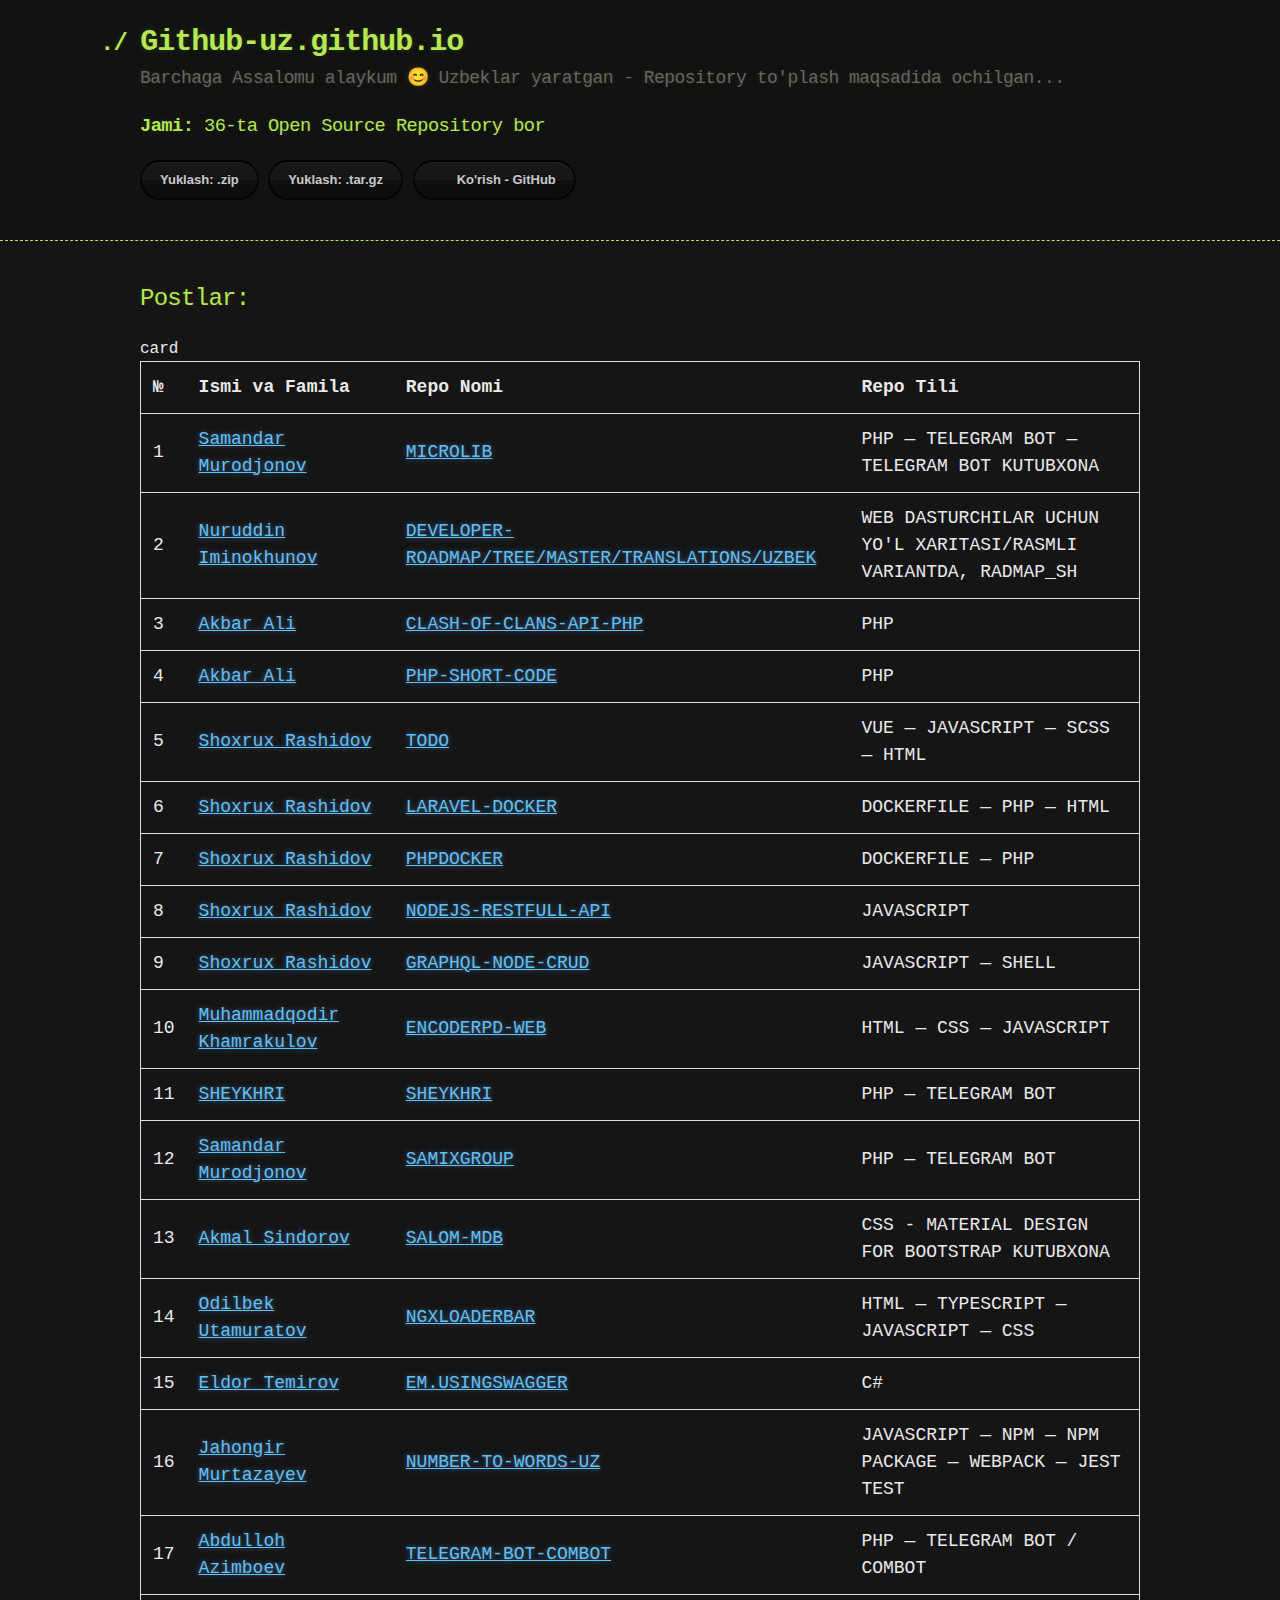
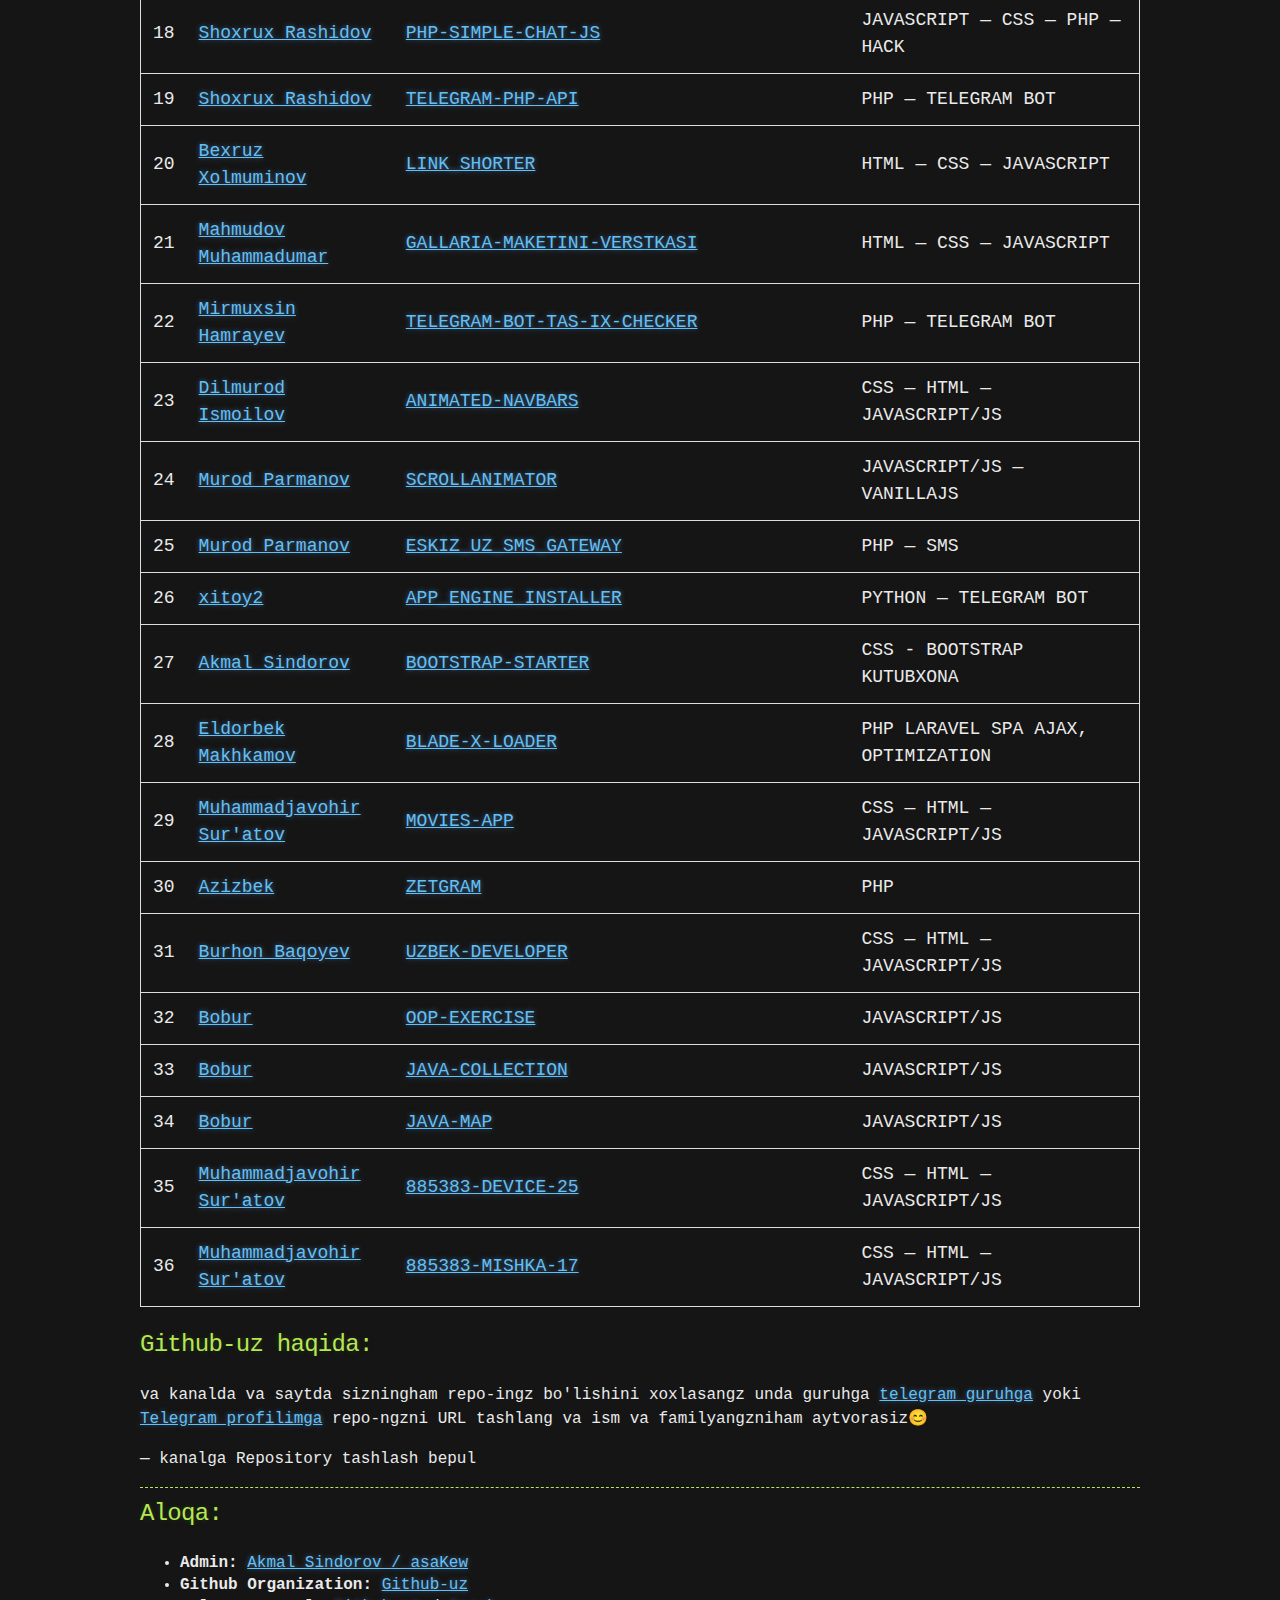
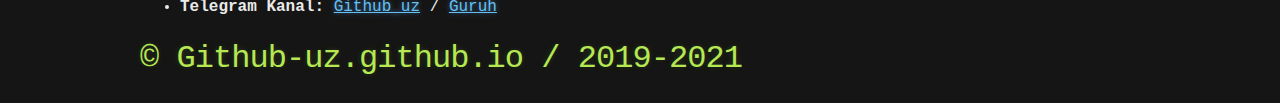
==== index.html @ 5266b473 "fix's, sort's" ====
<!DOCTYPE html>
<html lang="uz-UZ" ng-app="myApp" ng-controller="customersCtrl">
	<head>
		<meta charset="UTF-8">
		<title>GitHub uz</title>
		<meta http-equiv="X-UA-Compatible" content="IE=edge">
		<meta name="viewport" content="width=device-width, initial-scale=1">
		<meta name="robots" content="max-snippet:-1, max-image-preview:large, max-video-preview:-1">
		<link rel="canonical" href="https://github-uz.github.io/">
		<!-- Primary Meta Tags -->
		<title>uzRepository to'plash maqsadida ochilgan</title>
		<meta name="title" content="uzRepository to'plash maqsadida ochilgan">
		<meta name="description" content="">
		
		<!-- Open Graph / Facebook -->
		<meta property="og:locale" content="uz-UZ">
		<meta property="og:type" content="website">
		<meta property="og:url" content="https://github-uz.github.io/">
		<meta property="og:title" content="uzRepository to'plash maqsadida ochilgan">
		<meta property="og:description" content="">
		<meta property="og:image" content="https://raw.githubusercontent.com/github-uz/github-uz.github.io/master/img/github.jpg">
		
		<!-- Twitter -->
		<meta property="twitter:card" content="summary_large_image">
		<meta property="twitter:url" content="https://github-uz.github.io/">
		<meta property="twitter:title" content="uzRepository to'plash maqsadida ochilgan">
		<meta property="twitter:description" content="">
		<meta property="twitter:image" content="https://raw.githubusercontent.com/github-uz/github-uz.github.io/master/img/github.jpg">
		<script type="application/ld+json">
			{
				"@type":"WebSite",
				"url":"https://github-uz.github.io/",
				"name":"Github-uz",
				"headline":"Github-uz",
				"description":"uzRepository to'plash maqsadida ochilgan",
				"@context":"https://schema.org"}
				"datePublished":"2019-05-08",
				"image":"https://raw.githubusercontent.com/github-uz/github-uz.github.io/master/img/github.jpg",
				"author":"Akmal Sindarov"
			}
		</script>
		<link rel="stylesheet" href="/assets/css/jekyll-theme-hacker.css">
		<script src="/assets/js/angular.min.js"></script>
	</head>
	<body>
		<div ng-include="'header.html'"></div>
		<div class="container">
			<div ng-include="'/template-parts/content/blog.html'"></div>
			<div ng-include="'/template-parts/table/table.html'"></div>
			<div ng-include="'footer.html'"></div>
		</div>
		<script>
		var app = angular.module('myApp', []);
		app.controller('customersCtrl', function($scope, $http) {
		$http.get("/assets/json/table-contents.json")
		.then(function (response) {$scope.names = response.data.records;});
		});
		</script>
		<!-- <script src="main.js"></script> -->
	</body>
</html>
---- assets/css/jekyll-theme-hacker.css ----
.highlight{color:#d0d0d0}.highlight table td{padding:5px}.highlight table pre{margin:0}.highlight .w{color:#d0d0d0}.highlight .err{color:#151515;background-color:#ac4142}.highlight .c,.highlight .c1,.highlight .cd,.highlight .cm,.highlight .cs{color:#888}.highlight .cp{color:#f4bf75}.highlight .o,.highlight .ow{color:#f4bf75}.highlight .p,.highlight .pi{color:#d0d0d0}.highlight .gi{color:#90a959}.highlight .gd{color:#ac4142}.highlight .gh{color:#6a9fb5;font-weight:bold}.highlight .k,.highlight .kn,.highlight .kp,.highlight .kr,.highlight .kv{color:#aa759f}.highlight .kc,.highlight .kd,.highlight .kt{color:#d28445}.highlight .s,.highlight .s1,.highlight .s2,.highlight .sb,.highlight .sc,.highlight .sd,.highlight .sh,.highlight .sx{color:#90a959}.highlight .sr{color:#75b5aa}.highlight .se,.highlight .si{color:#8f5536}.highlight .nc,.highlight .nn,.highlight .no,.highlight .nt{color:#f4bf75}.highlight .na{color:#6a9fb5}.highlight .il,.highlight .m,.highlight .mb,.highlight .mf,.highlight .mh,.highlight .mi,.highlight .mo,.highlight .mx{color:#90a959}.highlight .ss{color:#90a959}body{margin:0;padding:0;background:#151515 url("../images/bkg.png") 0 0;color:#eaeaea;font-size:16px;line-height:1.5;font-family:Monaco, "Bitstream Vera Sans Mono", "Lucida Console", Terminal, monospace}.container{width:90%;max-width:1000px;margin:0 auto}section{display:block;margin:0 0 20px 0}h1,h2,h3,h4,h5,h6{margin:0 0 20px}li{line-height:1.4}header{background:rgba(0, 0, 0, 0.1);width:100%;border-bottom:1px dashed #b5e853;padding:20px 0;margin:0 0 40px 0}header h1{font-size:30px;line-height:1.5;margin:0 0 0 -40px;font-weight:bold;font-family:Monaco, "Bitstream Vera Sans Mono", "Lucida Console", Terminal, monospace;color:#b5e853;text-shadow:0 1px 1px rgba(0, 0, 0, 0.1), 0 0 5px rgba(181, 232, 83, 0.1), 0 0 10px rgba(181, 232, 83, 0.1);letter-spacing:-1px;-webkit-font-smoothing:antialiased}@media (max-width:1000px){header h1{margin-left:0}}header h1:before{content:"./ ";font-size:24px}header h2{font-size:18px;font-weight:300;color:#666}#downloads .btn{display:inline-block;text-align:center;margin:0}#main_content{width:100%;-webkit-font-smoothing:antialiased}section img{max-width:100%}h1,h2,h3,h4,h5,h6{font-weight:normal;font-family:Monaco, "Bitstream Vera Sans Mono", "Lucida Console", Terminal, monospace;color:#b5e853;letter-spacing:-0.03em;text-shadow:0 1px 1px rgba(0, 0, 0, 0.1), 0 0 5px rgba(181, 232, 83, 0.1), 0 0 10px rgba(181, 232, 83, 0.1)}#main_content h1{font-size:30px}#main_content h2{font-size:24px}#main_content h3{font-size:18px}#main_content h4{font-size:14px}#main_content h5{font-size:12px;text-transform:uppercase;margin:0 0 5px 0}#main_content h6{font-size:12px;text-transform:uppercase;color:#999;margin:0 0 5px 0}table{width:100%;margin:0 0 20px 0}.table{border-collapse:collapse;width:100%;border:1px solid #ddd;font-size:18px}.table td,.table th{text-align:left;padding:12px}.table tr{border-bottom:1px solid #ddd}.table tr.header,.table tr:hover{cursor:pointer}dt{font-style:italic;font-weight:bold}ul li{list-style-image:url("../images/bullet.png")}blockquote{color:#aaa;padding-left:10px;border-left:1px dotted #666}pre{background:rgba(0, 0, 0, 0.9);border:1px solid rgba(255, 255, 255, 0.15);padding:10px;font-size:16px;color:#b5e853;border-radius:2px;word-wrap:normal;overflow:auto;overflow-y:hidden}code.highlighter-rouge{background:rgba(0, 0, 0, 0.9);border:1px solid rgba(255, 255, 255, 0.15);padding:0px 3px;margin:0px -3px;color:#aa759f;border-radius:2px}th{text-align:left;border-bottom:1px dashed #b5e853;padding:5px 10px}td{padding:5px 10px}hr{height:0;border:0;border-bottom:1px dashed #b5e853;color:#b5e853}.btn{display:inline-block;background:-webkit-linear-gradient(top, rgba(40, 40, 40, 0.3), rgba(35, 35, 35, 0.3) 50%, rgba(10, 10, 10, 0.3) 50%, rgba(0, 0, 0, 0.3));padding:8px 18px;border-radius:50px;border:2px solid rgba(0, 0, 0, 0.7);border-bottom:2px solid rgba(0, 0, 0, 0.7);border-top:2px solid black;color:rgba(255, 255, 255, 0.8);font-family:Helvetica, Arial, sans-serif;font-weight:bold;font-size:13px;text-decoration:none;text-shadow:0 -1px 0 rgba(0, 0, 0, 0.75);-webkit-box-shadow:inset 0 1px 0 rgba(255, 255, 255, 0.05);box-shadow:inset 0 1px 0 rgba(255, 255, 255, 0.05)}.btn:hover{background:-webkit-linear-gradient(top, rgba(40, 40, 40, 0.6), rgba(35, 35, 35, 0.6) 50%, rgba(10, 10, 10, 0.8) 50%, rgba(0, 0, 0, 0.8))}.btn .icon{display:inline-block;width:16px;height:16px;margin:1px 8px 0 0;float:left}.btn-github .icon{opacity:0.6;background:url("../images/blacktocat.png") 0 0 no-repeat}a{color:#63c0f5;text-shadow:0 0 5px rgba(104, 182, 255, 0.5)}.cf:after,.cf:before{content:"";display:table}.cf:after{clear:both}.cf{zoom:1}#a-title{text-decoration:none}
/*# sourceMappingURL=jekyll-theme-hacker.css.map */
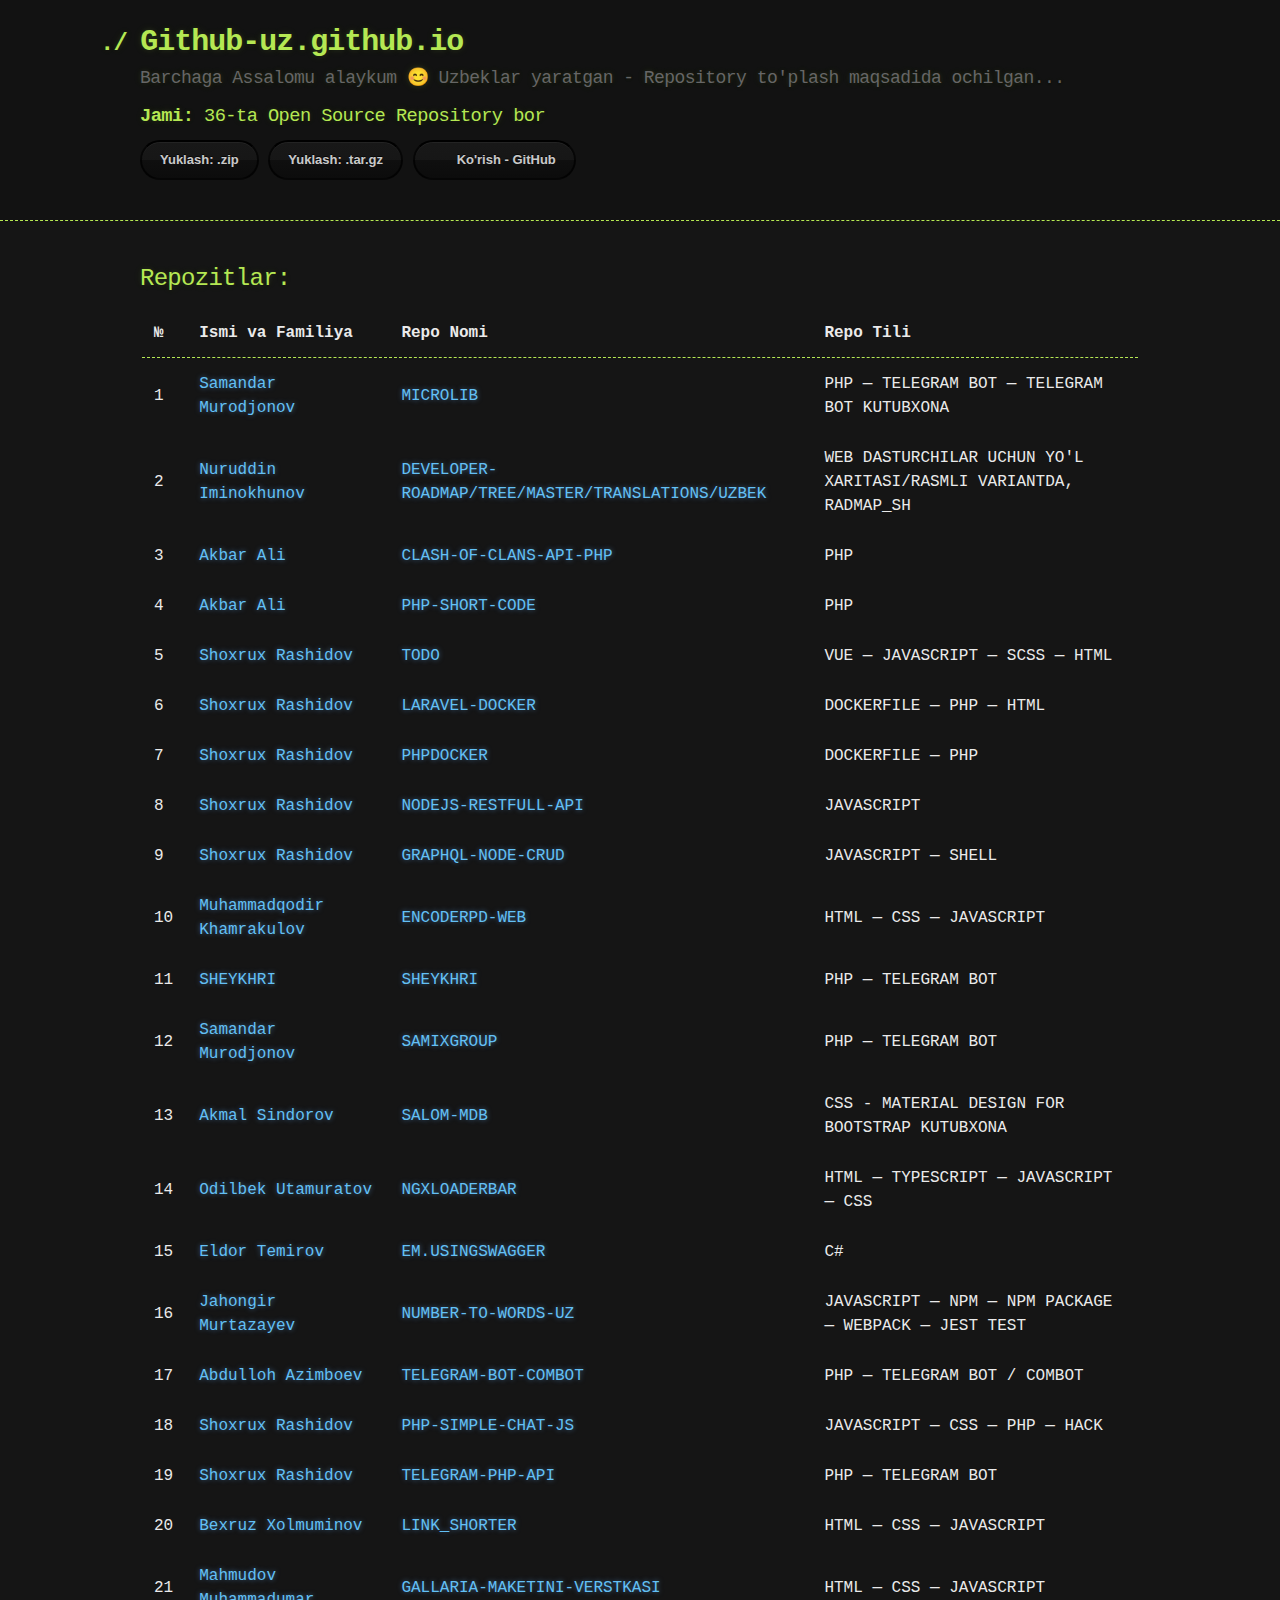
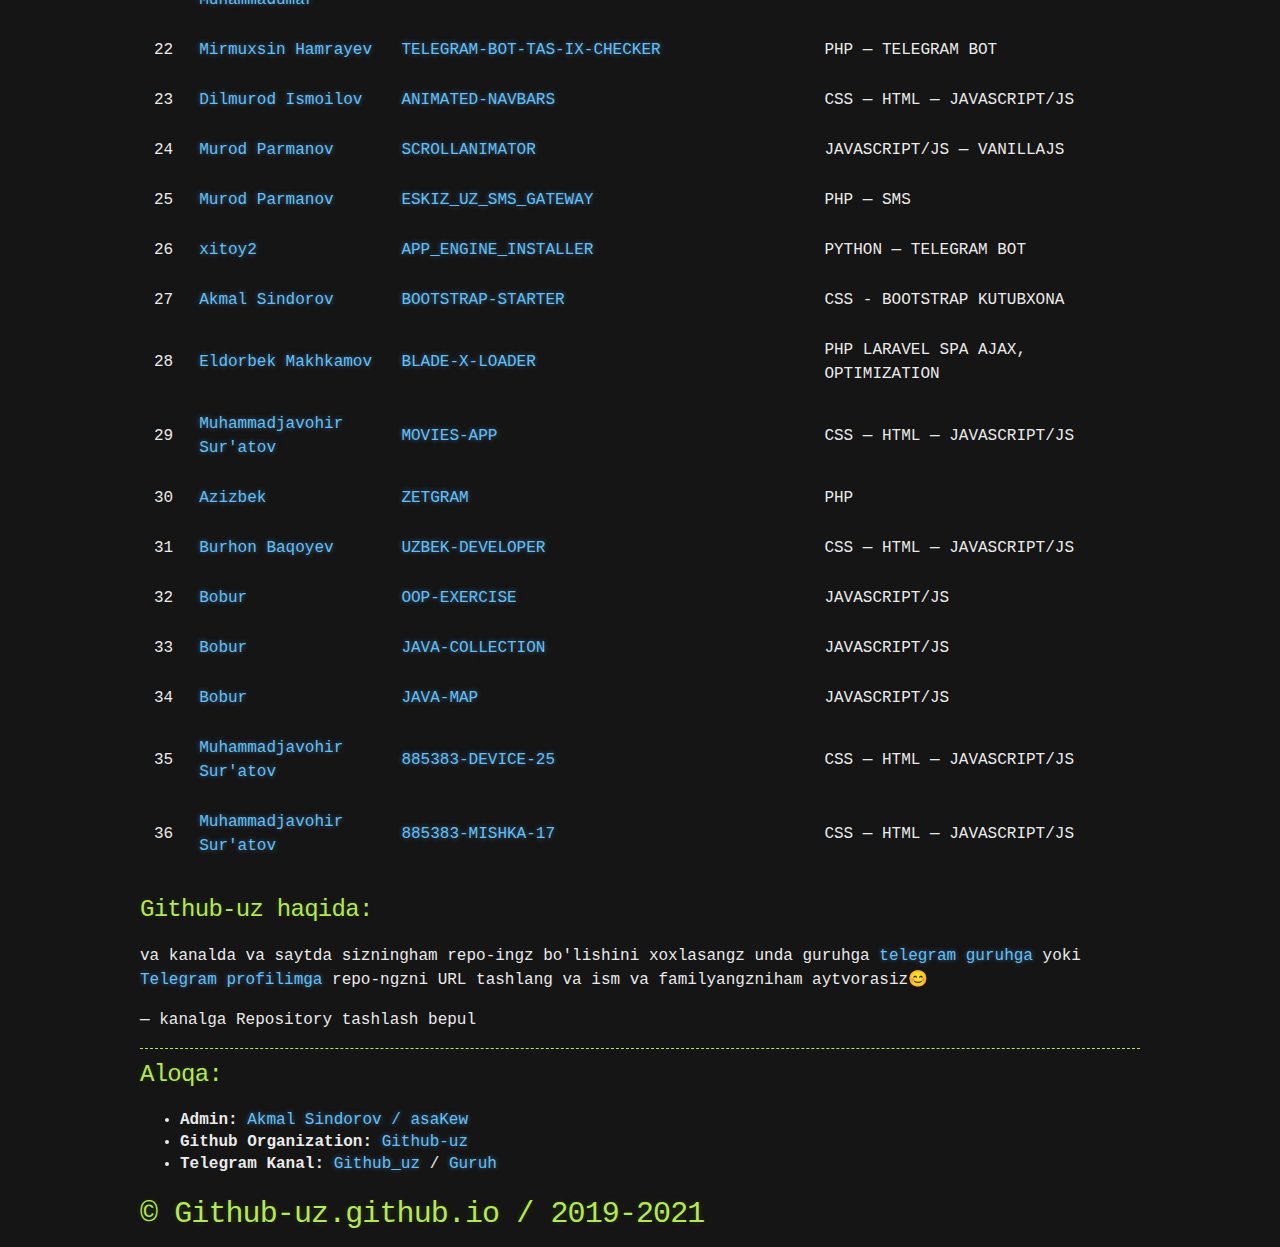
==== commit 6fb3f242: "fix, update table" ====
--- a/index.html
+++ b/index.html
@@ -44,11 +44,13 @@
 	</head>
 	<body>
 		<div ng-include="'header.html'"></div>
-		<div class="container">
-			<div ng-include="'/template-parts/content/blog.html'"></div>
-			<div ng-include="'/template-parts/table/table.html'"></div>
-			<div ng-include="'footer.html'"></div>
-		</div>
+		<main class="main_content">
+			<div class="container">
+				<div ng-include="'/template-parts/index-blog.html'" class="mb-4"></div>
+				<div ng-include="'/template-parts/table/table.html'"></div>
+				<div ng-include="'footer.html'"></div>
+			</div>
+		</main>
 		<script>
 		var app = angular.module('myApp', []);
 		app.controller('customersCtrl', function($scope, $http) {
--- a/assets/css/jekyll-theme-hacker.css
+++ b/assets/css/jekyll-theme-hacker.css
@@ -1,2 +1,2 @@
-.highlight{color:#d0d0d0}.highlight table td{padding:5px}.highlight table pre{margin:0}.highlight .w{color:#d0d0d0}.highlight .err{color:#151515;background-color:#ac4142}.highlight .c,.highlight .c1,.highlight .cd,.highlight .cm,.highlight .cs{color:#888}.highlight .cp{color:#f4bf75}.highlight .o,.highlight .ow{color:#f4bf75}.highlight .p,.highlight .pi{color:#d0d0d0}.highlight .gi{color:#90a959}.highlight .gd{color:#ac4142}.highlight .gh{color:#6a9fb5;font-weight:bold}.highlight .k,.highlight .kn,.highlight .kp,.highlight .kr,.highlight .kv{color:#aa759f}.highlight .kc,.highlight .kd,.highlight .kt{color:#d28445}.highlight .s,.highlight .s1,.highlight .s2,.highlight .sb,.highlight .sc,.highlight .sd,.highlight .sh,.highlight .sx{color:#90a959}.highlight .sr{color:#75b5aa}.highlight .se,.highlight .si{color:#8f5536}.highlight .nc,.highlight .nn,.highlight .no,.highlight .nt{color:#f4bf75}.highlight .na{color:#6a9fb5}.highlight .il,.highlight .m,.highlight .mb,.highlight .mf,.highlight .mh,.highlight .mi,.highlight .mo,.highlight .mx{color:#90a959}.highlight .ss{color:#90a959}body{margin:0;padding:0;background:#151515 url("../images/bkg.png") 0 0;color:#eaeaea;font-size:16px;line-height:1.5;font-family:Monaco, "Bitstream Vera Sans Mono", "Lucida Console", Terminal, monospace}.container{width:90%;max-width:1000px;margin:0 auto}section{display:block;margin:0 0 20px 0}h1,h2,h3,h4,h5,h6{margin:0 0 20px}li{line-height:1.4}header{background:rgba(0, 0, 0, 0.1);width:100%;border-bottom:1px dashed #b5e853;padding:20px 0;margin:0 0 40px 0}header h1{font-size:30px;line-height:1.5;margin:0 0 0 -40px;font-weight:bold;font-family:Monaco, "Bitstream Vera Sans Mono", "Lucida Console", Terminal, monospace;color:#b5e853;text-shadow:0 1px 1px rgba(0, 0, 0, 0.1), 0 0 5px rgba(181, 232, 83, 0.1), 0 0 10px rgba(181, 232, 83, 0.1);letter-spacing:-1px;-webkit-font-smoothing:antialiased}@media (max-width:1000px){header h1{margin-left:0}}header h1:before{content:"./ ";font-size:24px}header h2{font-size:18px;font-weight:300;color:#666}#downloads .btn{display:inline-block;text-align:center;margin:0}#main_content{width:100%;-webkit-font-smoothing:antialiased}section img{max-width:100%}h1,h2,h3,h4,h5,h6{font-weight:normal;font-family:Monaco, "Bitstream Vera Sans Mono", "Lucida Console", Terminal, monospace;color:#b5e853;letter-spacing:-0.03em;text-shadow:0 1px 1px rgba(0, 0, 0, 0.1), 0 0 5px rgba(181, 232, 83, 0.1), 0 0 10px rgba(181, 232, 83, 0.1)}#main_content h1{font-size:30px}#main_content h2{font-size:24px}#main_content h3{font-size:18px}#main_content h4{font-size:14px}#main_content h5{font-size:12px;text-transform:uppercase;margin:0 0 5px 0}#main_content h6{font-size:12px;text-transform:uppercase;color:#999;margin:0 0 5px 0}table{width:100%;margin:0 0 20px 0}.table{border-collapse:collapse;width:100%;border:1px solid #ddd;font-size:18px}.table td,.table th{text-align:left;padding:12px}.table tr{border-bottom:1px solid #ddd}.table tr.header,.table tr:hover{cursor:pointer}dt{font-style:italic;font-weight:bold}ul li{list-style-image:url("../images/bullet.png")}blockquote{color:#aaa;padding-left:10px;border-left:1px dotted #666}pre{background:rgba(0, 0, 0, 0.9);border:1px solid rgba(255, 255, 255, 0.15);padding:10px;font-size:16px;color:#b5e853;border-radius:2px;word-wrap:normal;overflow:auto;overflow-y:hidden}code.highlighter-rouge{background:rgba(0, 0, 0, 0.9);border:1px solid rgba(255, 255, 255, 0.15);padding:0px 3px;margin:0px -3px;color:#aa759f;border-radius:2px}th{text-align:left;border-bottom:1px dashed #b5e853;padding:5px 10px}td{padding:5px 10px}hr{height:0;border:0;border-bottom:1px dashed #b5e853;color:#b5e853}.btn{display:inline-block;background:-webkit-linear-gradient(top, rgba(40, 40, 40, 0.3), rgba(35, 35, 35, 0.3) 50%, rgba(10, 10, 10, 0.3) 50%, rgba(0, 0, 0, 0.3));padding:8px 18px;border-radius:50px;border:2px solid rgba(0, 0, 0, 0.7);border-bottom:2px solid rgba(0, 0, 0, 0.7);border-top:2px solid black;color:rgba(255, 255, 255, 0.8);font-family:Helvetica, Arial, sans-serif;font-weight:bold;font-size:13px;text-decoration:none;text-shadow:0 -1px 0 rgba(0, 0, 0, 0.75);-webkit-box-shadow:inset 0 1px 0 rgba(255, 255, 255, 0.05);box-shadow:inset 0 1px 0 rgba(255, 255, 255, 0.05)}.btn:hover{background:-webkit-linear-gradient(top, rgba(40, 40, 40, 0.6), rgba(35, 35, 35, 0.6) 50%, rgba(10, 10, 10, 0.8) 50%, rgba(0, 0, 0, 0.8))}.btn .icon{display:inline-block;width:16px;height:16px;margin:1px 8px 0 0;float:left}.btn-github .icon{opacity:0.6;background:url("../images/blacktocat.png") 0 0 no-repeat}a{color:#63c0f5;text-shadow:0 0 5px rgba(104, 182, 255, 0.5)}.cf:after,.cf:before{content:"";display:table}.cf:after{clear:both}.cf{zoom:1}#a-title{text-decoration:none}
+.highlight{color:#d0d0d0}.highlight table td{padding:5px}.highlight table pre{margin:0}.highlight .w{color:#d0d0d0}.highlight .err{color:#151515;background-color:#ac4142}.highlight .c,.highlight .c1,.highlight .cd,.highlight .cm,.highlight .cs{color:#888}.highlight .cp{color:#f4bf75}.highlight .o,.highlight .ow{color:#f4bf75}.highlight .p,.highlight .pi{color:#d0d0d0}.highlight .gi{color:#90a959}.highlight .gd{color:#ac4142}.highlight .gh{color:#6a9fb5;font-weight:bold}.highlight .k,.highlight .kn,.highlight .kp,.highlight .kr,.highlight .kv{color:#aa759f}.highlight .kc,.highlight .kd,.highlight .kt{color:#d28445}.highlight .s,.highlight .s1,.highlight .s2,.highlight .sb,.highlight .sc,.highlight .sd,.highlight .sh,.highlight .sx{color:#90a959}.highlight .sr{color:#75b5aa}.highlight .se,.highlight .si{color:#8f5536}.highlight .nc,.highlight .nn,.highlight .no,.highlight .nt{color:#f4bf75}.highlight .na{color:#6a9fb5}.highlight .il,.highlight .m,.highlight .mb,.highlight .mf,.highlight .mh,.highlight .mi,.highlight .mo,.highlight .mx{color:#90a959}.highlight .ss{color:#90a959}body{margin:0;padding:0;background:#151515 url("../images/bkg.png") 0 0;color:#eaeaea;font-size:16px;line-height:1.5;font-family:Monaco, "Bitstream Vera Sans Mono", "Lucida Console", Terminal, monospace}.container{width:90%;max-width:1000px;margin:0 auto}section{display:block;margin:0 0 20px 0}h1,h2,h3,h4,h5,h6{margin:0 0 10px}li{line-height:1.4}header{background:rgba(0, 0, 0, 0.1);width:100%;border-bottom:1px dashed #b5e853;padding:20px 0;margin:0 0 40px 0}header h1{font-size:30px;line-height:1.5;margin:0 0 0 -40px;font-weight:bold;font-family:Monaco, "Bitstream Vera Sans Mono", "Lucida Console", Terminal, monospace;color:#b5e853;text-shadow:0 1px 1px rgba(0, 0, 0, 0.1), 0 0 5px rgba(181, 232, 83, 0.1), 0 0 10px rgba(181, 232, 83, 0.1);letter-spacing:-1px;-webkit-font-smoothing:antialiased}@media (max-width:1000px){header h1{margin-left:0}}header h1:before{content:"./ ";font-size:24px}header h2{font-size:18px;font-weight:300;color:#666}#downloads .btn{display:inline-block;text-align:center;margin:0}.main_content{width:100%;-webkit-font-smoothing:antialiased}section img{max-width:100%}h1,h2,h3,h4,h5,h6{font-weight:normal;font-family:Monaco, "Bitstream Vera Sans Mono", "Lucida Console", Terminal, monospace;color:#b5e853;letter-spacing:-0.03em;text-shadow:0 1px 1px rgba(0, 0, 0, 0.1), 0 0 5px rgba(181, 232, 83, 0.1), 0 0 10px rgba(181, 232, 83, 0.1)}.main_content h1{font-size:30px}.main_content h2{font-size:24px}.main_content h3{font-size:18px}.main_content h4{font-size:14px}.main_content h5{font-size:12px;text-transform:uppercase;margin:0 0 5px 0}.main_content h6{font-size:12px;text-transform:uppercase;color:#999;margin:0 0 5px 0}.mb-0{margin-bottom:0!important}.mb-1{margin-bottom:0.25rem!important}.mb-2{margin-bottom:0.5rem!important}.mb-3{margin-bottom:1rem!important}.mb-4{margin-bottom:1.5rem!important}.mb-5{margin-bottom:3rem!important}.mb-auto{margin-bottom:auto!important}dt{font-style:italic;font-weight:bold}ul li{list-style-image:url("../images/bullet.png")}blockquote{color:#aaa;padding-left:10px;border-left:1px dotted #666}pre{background:rgba(0, 0, 0, 0.9);border:1px solid rgba(255, 255, 255, 0.15);padding:10px;font-size:16px;color:#b5e853;border-radius:2px;word-wrap:normal;overflow:auto;overflow-y:hidden}code.highlighter-rouge{background:rgba(0, 0, 0, 0.9);border:1px solid rgba(255, 255, 255, 0.15);padding:0px 3px;margin:0px -3px;color:#aa759f;border-radius:2px}th{text-align:left;border-bottom:1px dashed #b5e853;padding:5px 10px}td{padding:5px 10px}hr{height:0;border:0;border-bottom:1px dashed #b5e853;color:#b5e853}.btn{display:inline-block;background:-webkit-linear-gradient(top, rgba(40, 40, 40, 0.3), rgba(35, 35, 35, 0.3) 50%, rgba(10, 10, 10, 0.3) 50%, rgba(0, 0, 0, 0.3));padding:8px 18px;border-radius:50px;border:2px solid rgba(0, 0, 0, 0.7);border-bottom:2px solid rgba(0, 0, 0, 0.7);border-top:2px solid black;color:rgba(255, 255, 255, 0.8);font-family:Helvetica, Arial, sans-serif;font-weight:bold;font-size:13px;text-decoration:none;text-shadow:0 -1px 0 rgba(0, 0, 0, 0.75);-webkit-box-shadow:inset 0 1px 0 rgba(255, 255, 255, 0.05);box-shadow:inset 0 1px 0 rgba(255, 255, 255, 0.05)}.btn:hover{background:-webkit-linear-gradient(top, rgba(40, 40, 40, 0.6), rgba(35, 35, 35, 0.6) 50%, rgba(10, 10, 10, 0.8) 50%, rgba(0, 0, 0, 0.8))}.btn .icon{display:inline-block;width:16px;height:16px;margin:1px 8px 0 0;float:left}.btn-github .icon{opacity:0.6;background:url("../images/blacktocat.png") 0 0 no-repeat}a{color:#63c0f5;text-shadow:0 0 5px rgba(104, 182, 255, 0.5);text-decoration:none}a:hover{text-decoration:underline}.cf:after,.cf:before{content:"";display:table}.cf:after{clear:both}.cf{zoom:1}#a-title{text-decoration:none}
 /*# sourceMappingURL=jekyll-theme-hacker.css.map */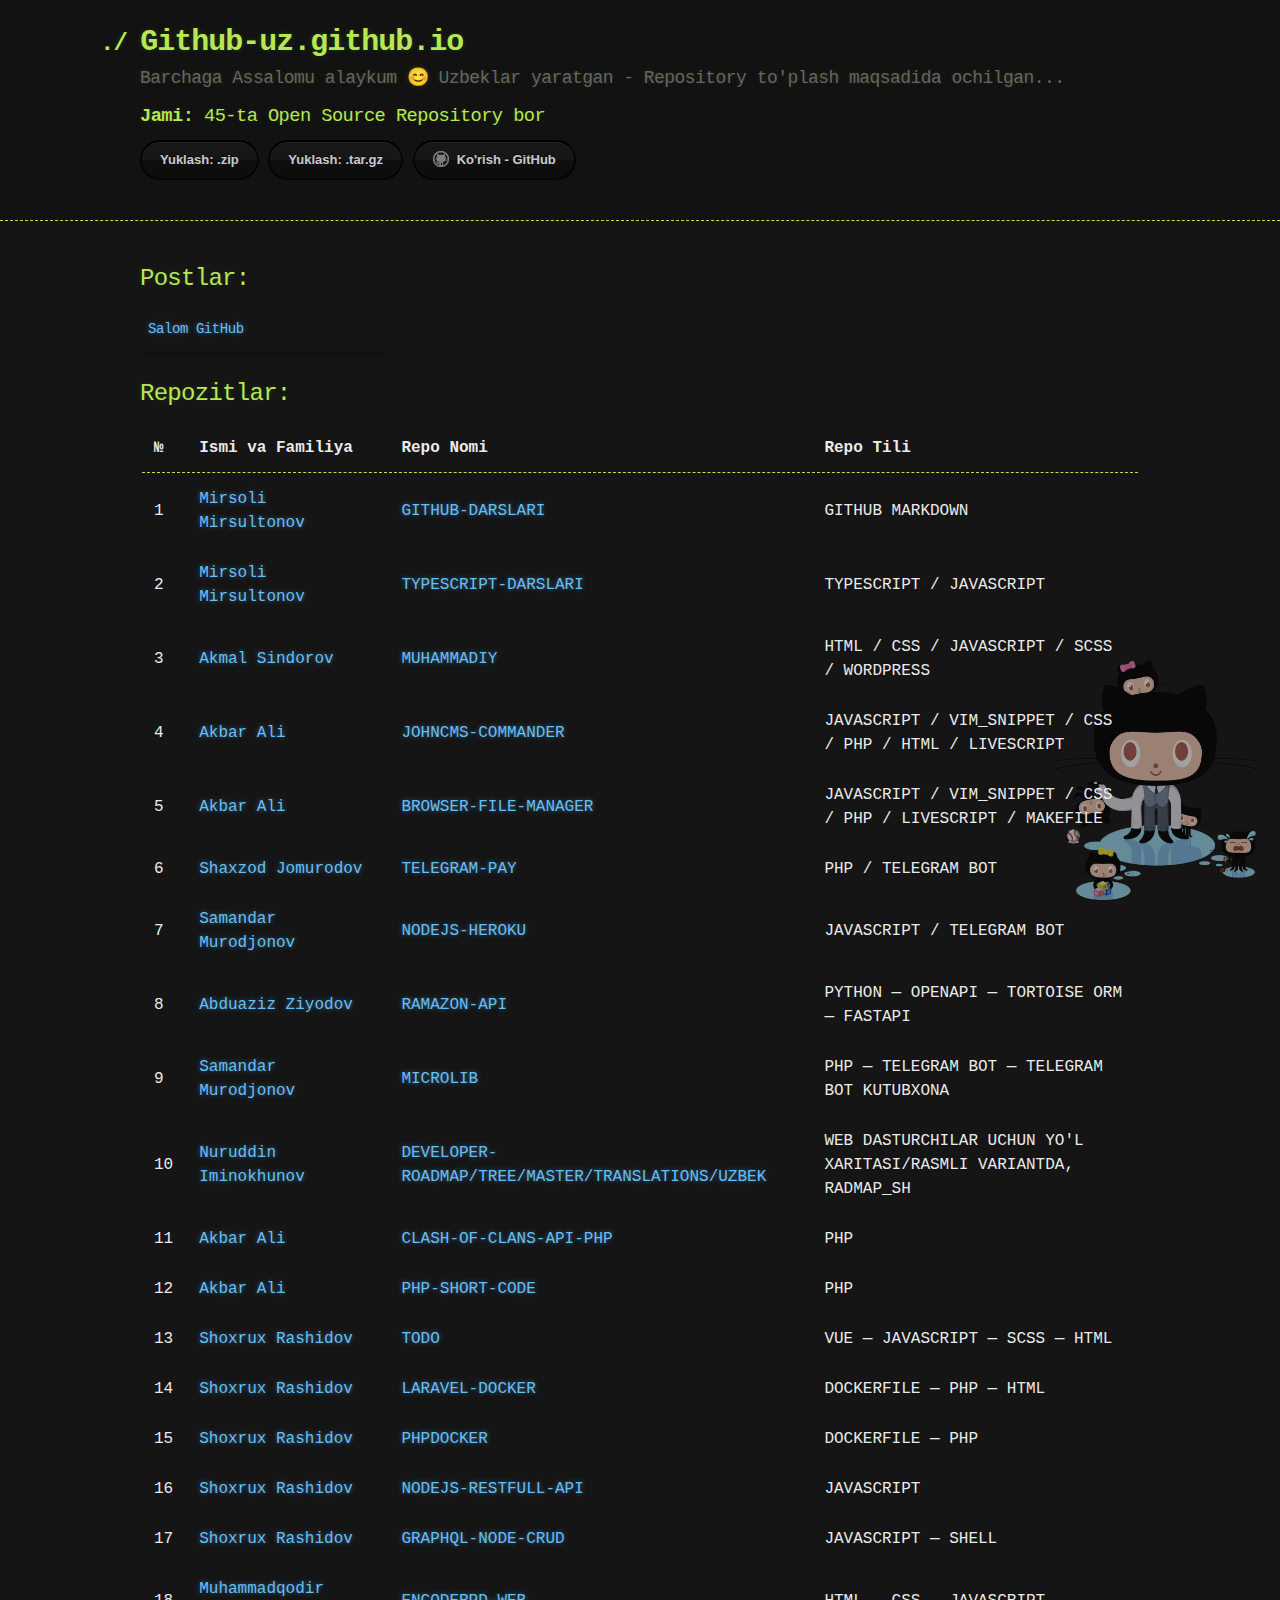
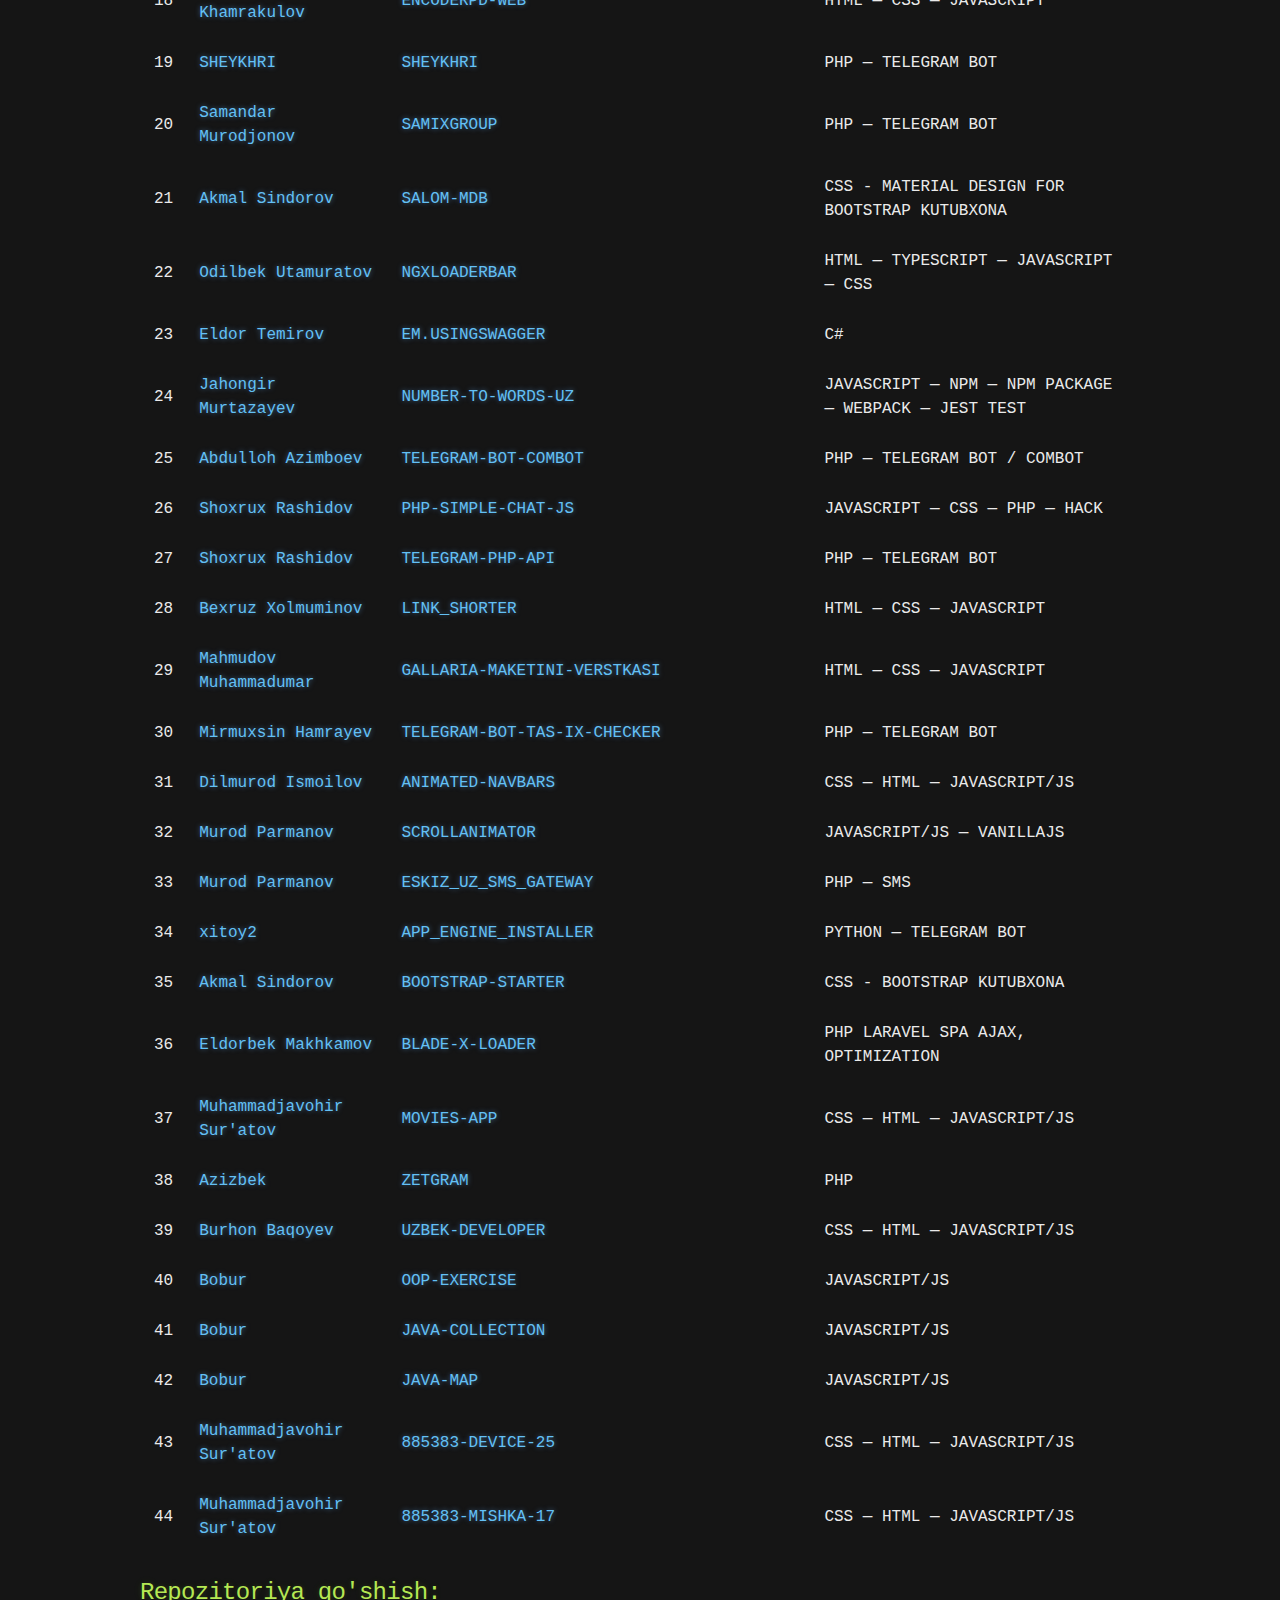
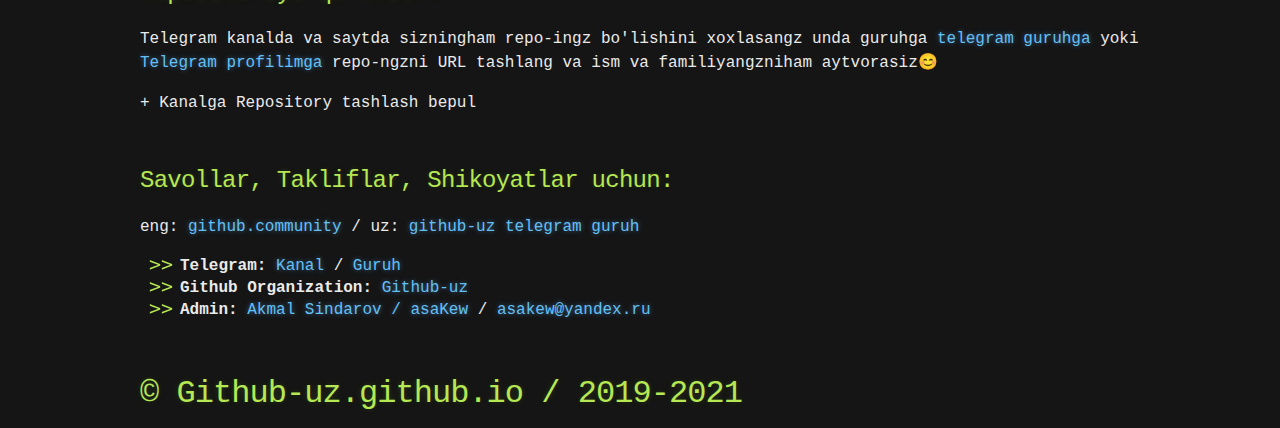
==== commit 24547a8d: "fix's" ====
--- a/index.html
+++ b/index.html
@@ -1,5 +1,5 @@
 <!DOCTYPE html>
-<html lang="uz-UZ" ng-app="myApp" ng-controller="customersCtrl">
+<html lang="uz-UZ" ng-app="myApp">
 	<head>
 		<meta charset="UTF-8">
 		<title>GitHub uz</title>
@@ -8,7 +8,6 @@
 		<meta name="robots" content="max-snippet:-1, max-image-preview:large, max-video-preview:-1">
 		<link rel="canonical" href="https://github-uz.github.io/">
 		<!-- Primary Meta Tags -->
-		<title>uzRepository to'plash maqsadida ochilgan</title>
 		<meta name="title" content="uzRepository to'plash maqsadida ochilgan">
 		<meta name="description" content="">
 		
@@ -46,17 +45,17 @@
 		<div ng-include="'header.html'"></div>
 		<main class="main_content">
 			<div class="container">
-				<div ng-include="'/template-parts/index-blog.html'" class="mb-4"></div>
-				<div ng-include="'/template-parts/table/table.html'"></div>
-				<div ng-include="'footer.html'"></div>
+				<div ng-include="'/template-parts/blog.html'" class="mb-4"></div>
+				<div ng-include="'/template-parts/table.html'" ng-controller="content-table"></div>
 			</div>
 		</main>
+		<div ng-include="'footer.html'"></div>
 		<script>
-		var app = angular.module('myApp', []);
-		app.controller('customersCtrl', function($scope, $http) {
-		$http.get("/assets/json/table-contents.json")
-		.then(function (response) {$scope.names = response.data.records;});
-		});
+			var app = angular.module('myApp', []);
+			app.controller('content-table', function($scope, $http) {
+				$http.get("/assets/json/content-table.json")
+				.then(function (response) {$scope.names = response.data.records;});
+			});
 		</script>
 		<!-- <script src="main.js"></script> -->
 	</body>
--- a/assets/css/jekyll-theme-hacker.css
+++ b/assets/css/jekyll-theme-hacker.css
@@ -1,2 +1,2 @@
-.highlight{color:#d0d0d0}.highlight table td{padding:5px}.highlight table pre{margin:0}.highlight .w{color:#d0d0d0}.highlight .err{color:#151515;background-color:#ac4142}.highlight .c,.highlight .c1,.highlight .cd,.highlight .cm,.highlight .cs{color:#888}.highlight .cp{color:#f4bf75}.highlight .o,.highlight .ow{color:#f4bf75}.highlight .p,.highlight .pi{color:#d0d0d0}.highlight .gi{color:#90a959}.highlight .gd{color:#ac4142}.highlight .gh{color:#6a9fb5;font-weight:bold}.highlight .k,.highlight .kn,.highlight .kp,.highlight .kr,.highlight .kv{color:#aa759f}.highlight .kc,.highlight .kd,.highlight .kt{color:#d28445}.highlight .s,.highlight .s1,.highlight .s2,.highlight .sb,.highlight .sc,.highlight .sd,.highlight .sh,.highlight .sx{color:#90a959}.highlight .sr{color:#75b5aa}.highlight .se,.highlight .si{color:#8f5536}.highlight .nc,.highlight .nn,.highlight .no,.highlight .nt{color:#f4bf75}.highlight .na{color:#6a9fb5}.highlight .il,.highlight .m,.highlight .mb,.highlight .mf,.highlight .mh,.highlight .mi,.highlight .mo,.highlight .mx{color:#90a959}.highlight .ss{color:#90a959}body{margin:0;padding:0;background:#151515 url("../images/bkg.png") 0 0;color:#eaeaea;font-size:16px;line-height:1.5;font-family:Monaco, "Bitstream Vera Sans Mono", "Lucida Console", Terminal, monospace}.container{width:90%;max-width:1000px;margin:0 auto}section{display:block;margin:0 0 20px 0}h1,h2,h3,h4,h5,h6{margin:0 0 10px}li{line-height:1.4}header{background:rgba(0, 0, 0, 0.1);width:100%;border-bottom:1px dashed #b5e853;padding:20px 0;margin:0 0 40px 0}header h1{font-size:30px;line-height:1.5;margin:0 0 0 -40px;font-weight:bold;font-family:Monaco, "Bitstream Vera Sans Mono", "Lucida Console", Terminal, monospace;color:#b5e853;text-shadow:0 1px 1px rgba(0, 0, 0, 0.1), 0 0 5px rgba(181, 232, 83, 0.1), 0 0 10px rgba(181, 232, 83, 0.1);letter-spacing:-1px;-webkit-font-smoothing:antialiased}@media (max-width:1000px){header h1{margin-left:0}}header h1:before{content:"./ ";font-size:24px}header h2{font-size:18px;font-weight:300;color:#666}#downloads .btn{display:inline-block;text-align:center;margin:0}.main_content{width:100%;-webkit-font-smoothing:antialiased}section img{max-width:100%}h1,h2,h3,h4,h5,h6{font-weight:normal;font-family:Monaco, "Bitstream Vera Sans Mono", "Lucida Console", Terminal, monospace;color:#b5e853;letter-spacing:-0.03em;text-shadow:0 1px 1px rgba(0, 0, 0, 0.1), 0 0 5px rgba(181, 232, 83, 0.1), 0 0 10px rgba(181, 232, 83, 0.1)}.main_content h1{font-size:30px}.main_content h2{font-size:24px}.main_content h3{font-size:18px}.main_content h4{font-size:14px}.main_content h5{font-size:12px;text-transform:uppercase;margin:0 0 5px 0}.main_content h6{font-size:12px;text-transform:uppercase;color:#999;margin:0 0 5px 0}.mb-0{margin-bottom:0!important}.mb-1{margin-bottom:0.25rem!important}.mb-2{margin-bottom:0.5rem!important}.mb-3{margin-bottom:1rem!important}.mb-4{margin-bottom:1.5rem!important}.mb-5{margin-bottom:3rem!important}.mb-auto{margin-bottom:auto!important}dt{font-style:italic;font-weight:bold}ul li{list-style-image:url("../images/bullet.png")}blockquote{color:#aaa;padding-left:10px;border-left:1px dotted #666}pre{background:rgba(0, 0, 0, 0.9);border:1px solid rgba(255, 255, 255, 0.15);padding:10px;font-size:16px;color:#b5e853;border-radius:2px;word-wrap:normal;overflow:auto;overflow-y:hidden}code.highlighter-rouge{background:rgba(0, 0, 0, 0.9);border:1px solid rgba(255, 255, 255, 0.15);padding:0px 3px;margin:0px -3px;color:#aa759f;border-radius:2px}th{text-align:left;border-bottom:1px dashed #b5e853;padding:5px 10px}td{padding:5px 10px}hr{height:0;border:0;border-bottom:1px dashed #b5e853;color:#b5e853}.btn{display:inline-block;background:-webkit-linear-gradient(top, rgba(40, 40, 40, 0.3), rgba(35, 35, 35, 0.3) 50%, rgba(10, 10, 10, 0.3) 50%, rgba(0, 0, 0, 0.3));padding:8px 18px;border-radius:50px;border:2px solid rgba(0, 0, 0, 0.7);border-bottom:2px solid rgba(0, 0, 0, 0.7);border-top:2px solid black;color:rgba(255, 255, 255, 0.8);font-family:Helvetica, Arial, sans-serif;font-weight:bold;font-size:13px;text-decoration:none;text-shadow:0 -1px 0 rgba(0, 0, 0, 0.75);-webkit-box-shadow:inset 0 1px 0 rgba(255, 255, 255, 0.05);box-shadow:inset 0 1px 0 rgba(255, 255, 255, 0.05)}.btn:hover{background:-webkit-linear-gradient(top, rgba(40, 40, 40, 0.6), rgba(35, 35, 35, 0.6) 50%, rgba(10, 10, 10, 0.8) 50%, rgba(0, 0, 0, 0.8))}.btn .icon{display:inline-block;width:16px;height:16px;margin:1px 8px 0 0;float:left}.btn-github .icon{opacity:0.6;background:url("../images/blacktocat.png") 0 0 no-repeat}a{color:#63c0f5;text-shadow:0 0 5px rgba(104, 182, 255, 0.5);text-decoration:none}a:hover{text-decoration:underline}.cf:after,.cf:before{content:"";display:table}.cf:after{clear:both}.cf{zoom:1}#a-title{text-decoration:none}
+.highlight{color:#d0d0d0}.highlight table td{padding:5px}.highlight table pre{margin:0}.highlight .w{color:#d0d0d0}.highlight .err{color:#151515;background-color:#ac4142}.highlight .c,.highlight .c1,.highlight .cd,.highlight .cm,.highlight .cs{color:#888}.highlight .cp{color:#f4bf75}.highlight .o,.highlight .ow{color:#f4bf75}.highlight .p,.highlight .pi{color:#d0d0d0}.highlight .gi{color:#90a959}.highlight .gd{color:#ac4142}.highlight .gh{color:#6a9fb5;font-weight:bold}.highlight .k,.highlight .kn,.highlight .kp,.highlight .kr,.highlight .kv{color:#aa759f}.highlight .kc,.highlight .kd,.highlight .kt{color:#d28445}.highlight .s,.highlight .s1,.highlight .s2,.highlight .sb,.highlight .sc,.highlight .sd,.highlight .sh,.highlight .sx{color:#90a959}.highlight .sr{color:#75b5aa}.highlight .se,.highlight .si{color:#8f5536}.highlight .nc,.highlight .nn,.highlight .no,.highlight .nt{color:#f4bf75}.highlight .na{color:#6a9fb5}.highlight .il,.highlight .m,.highlight .mb,.highlight .mf,.highlight .mh,.highlight .mi,.highlight .mo,.highlight .mx{color:#90a959}.highlight .ss{color:#90a959}body{margin:0;padding:0;background:#151515 url("../img/pngwing_com_github-6.png") right bottom no-repeat fixed;background-size:contain;background-size:240px, 130px, auto;color:#eaeaea;font-size:16px;line-height:1.5;font-family:Monaco, "Bitstream Vera Sans Mono", "Lucida Console", Terminal, monospace}.container{width:90%;max-width:1000px;margin:0 auto}section{display:block;margin:0 0 20px 0}h1,h2,h3,h4,h5,h6{margin:0 0 10px}li{line-height:1.4}header{background:rgba(0, 0, 0, 0.1);width:100%;border-bottom:1px dashed #b5e853;padding:20px 0;margin:0 0 40px 0}header h1{font-size:30px;line-height:1.5;margin:0 0 0 -40px;font-weight:bold;font-family:Monaco, "Bitstream Vera Sans Mono", "Lucida Console", Terminal, monospace;color:#b5e853;text-shadow:0 1px 1px rgba(0, 0, 0, 0.1), 0 0 5px rgba(181, 232, 83, 0.1), 0 0 10px rgba(181, 232, 83, 0.1);letter-spacing:-1px;-webkit-font-smoothing:antialiased}@media (max-width:1000px){header h1{margin-left:0}}header h1:before{content:"./ ";font-size:24px}header h2{font-size:18px;font-weight:300;color:#666}#downloads .btn{display:inline-block;text-align:center;margin:0}.main_content{width:100%;-webkit-font-smoothing:antialiased}section img{max-width:100%}h1,h2,h3,h4,h5,h6{font-weight:normal;font-family:Monaco, "Bitstream Vera Sans Mono", "Lucida Console", Terminal, monospace;color:#b5e853;letter-spacing:-0.03em;text-shadow:0 1px 1px rgba(0, 0, 0, 0.1), 0 0 5px rgba(181, 232, 83, 0.1), 0 0 10px rgba(181, 232, 83, 0.1)}.main_content h1{font-size:30px}.main_content h2{font-size:24px}.main_content h3{font-size:18px}.main_content h4{font-size:14px}.main_content h5{font-size:12px;text-transform:uppercase;margin:0 0 5px 0}.main_content h6{font-size:12px;text-transform:uppercase;color:#999;margin:0 0 5px 0}.mb-0{margin-bottom:0!important}.mb-1{margin-bottom:0.25rem!important}.mb-2{margin-bottom:0.5rem!important}.mb-3{margin-bottom:1rem!important}.mb-4{margin-bottom:1.5rem!important}.mb-5{margin-bottom:3rem!important}.mb-auto{margin-bottom:auto!important}dt{font-style:italic;font-weight:bold}ul li{list-style-image:url("../img/bullet.png")}blockquote{color:#aaa;padding-left:10px;border-left:1px dotted #666}pre{background:rgba(0, 0, 0, 0.9);border:1px solid rgba(255, 255, 255, 0.15);padding:10px;font-size:16px;color:#b5e853;border-radius:2px;word-wrap:normal;overflow:auto;overflow-y:hidden}code.highlighter-rouge{background:rgba(0, 0, 0, 0.9);border:1px solid rgba(255, 255, 255, 0.15);padding:0px 3px;margin:0px -3px;color:#aa759f;border-radius:2px}th{text-align:left;border-bottom:1px dashed #b5e853;padding:5px 10px}td{padding:5px 10px}hr{height:0;border:0;border-bottom:1px dashed #b5e853;color:#b5e853}.btn{display:inline-block;background:-webkit-linear-gradient(top, rgba(40, 40, 40, 0.3), rgba(35, 35, 35, 0.3) 50%, rgba(10, 10, 10, 0.3) 50%, rgba(0, 0, 0, 0.3));padding:8px 18px;border-radius:50px;border:2px solid rgba(0, 0, 0, 0.7);border-bottom:2px solid rgba(0, 0, 0, 0.7);border-top:2px solid black;color:rgba(255, 255, 255, 0.8);font-family:Helvetica, Arial, sans-serif;font-weight:bold;font-size:13px;text-decoration:none;text-shadow:0 -1px 0 rgba(0, 0, 0, 0.75);-webkit-box-shadow:inset 0 1px 0 rgba(255, 255, 255, 0.05);box-shadow:inset 0 1px 0 rgba(255, 255, 255, 0.05)}.btn:hover{background:-webkit-linear-gradient(top, rgba(40, 40, 40, 0.6), rgba(35, 35, 35, 0.6) 50%, rgba(10, 10, 10, 0.8) 50%, rgba(0, 0, 0, 0.8))}.btn .icon{display:inline-block;width:16px;height:16px;margin:1px 8px 0 0;float:left}.btn-github .icon{opacity:0.6;background:url("../img/blacktocat.png") 0 0 no-repeat}a{color:#63c0f5;text-shadow:0 0 5px rgba(104, 182, 255, 0.5);text-decoration:none}a:hover{text-decoration:underline}.cf:after,.cf:before{content:"";display:table}.cf:after{clear:both}.cf{zoom:1}#a-title{text-decoration:none}::-webkit-scrollbar{width:7px;height:7px}::-webkit-scrollbar-button{width:0px;height:0px}::-webkit-scrollbar-corner{background:transparent}::-webkit-scrollbar-thumb{background:#525252;border:0px none #ffffff;border-radius:50px}::-webkit-scrollbar-track{background:#272727;border:0px dashed #ffffff;border-radius:22px}
 /*# sourceMappingURL=jekyll-theme-hacker.css.map */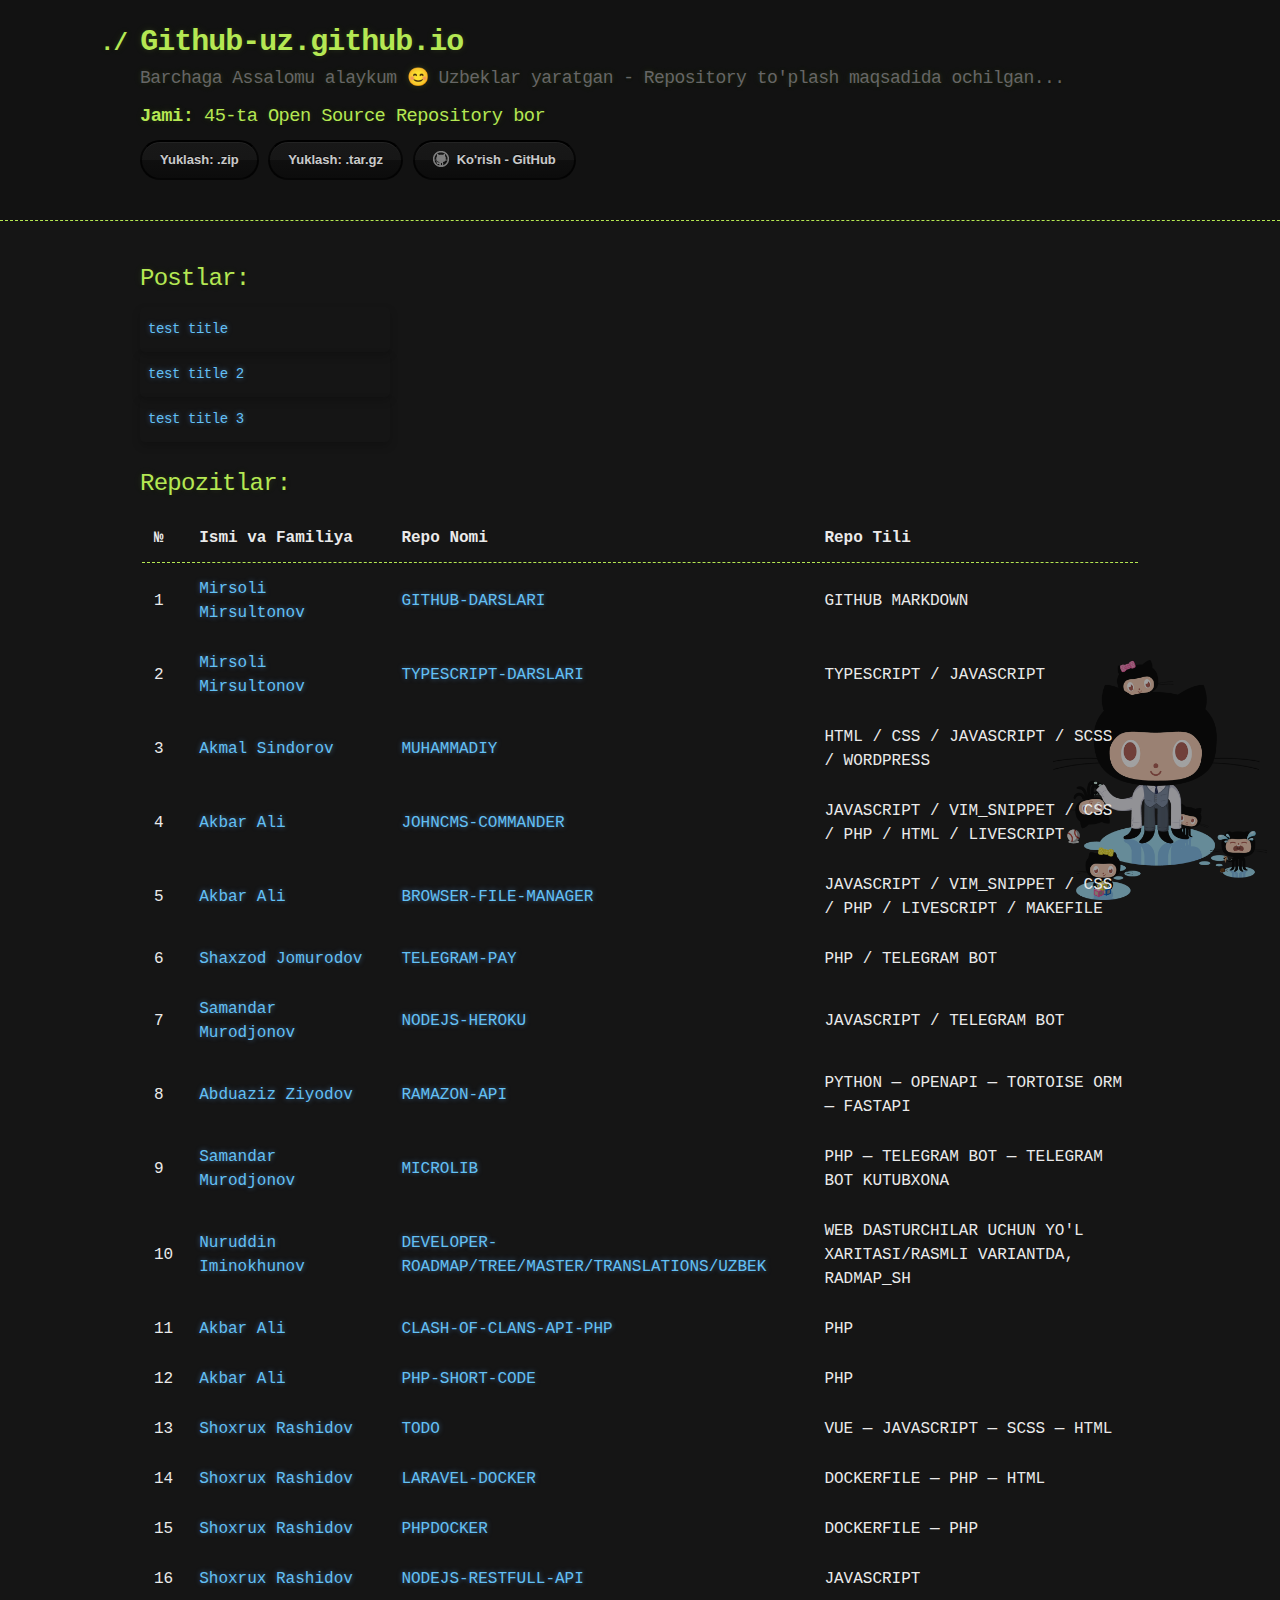
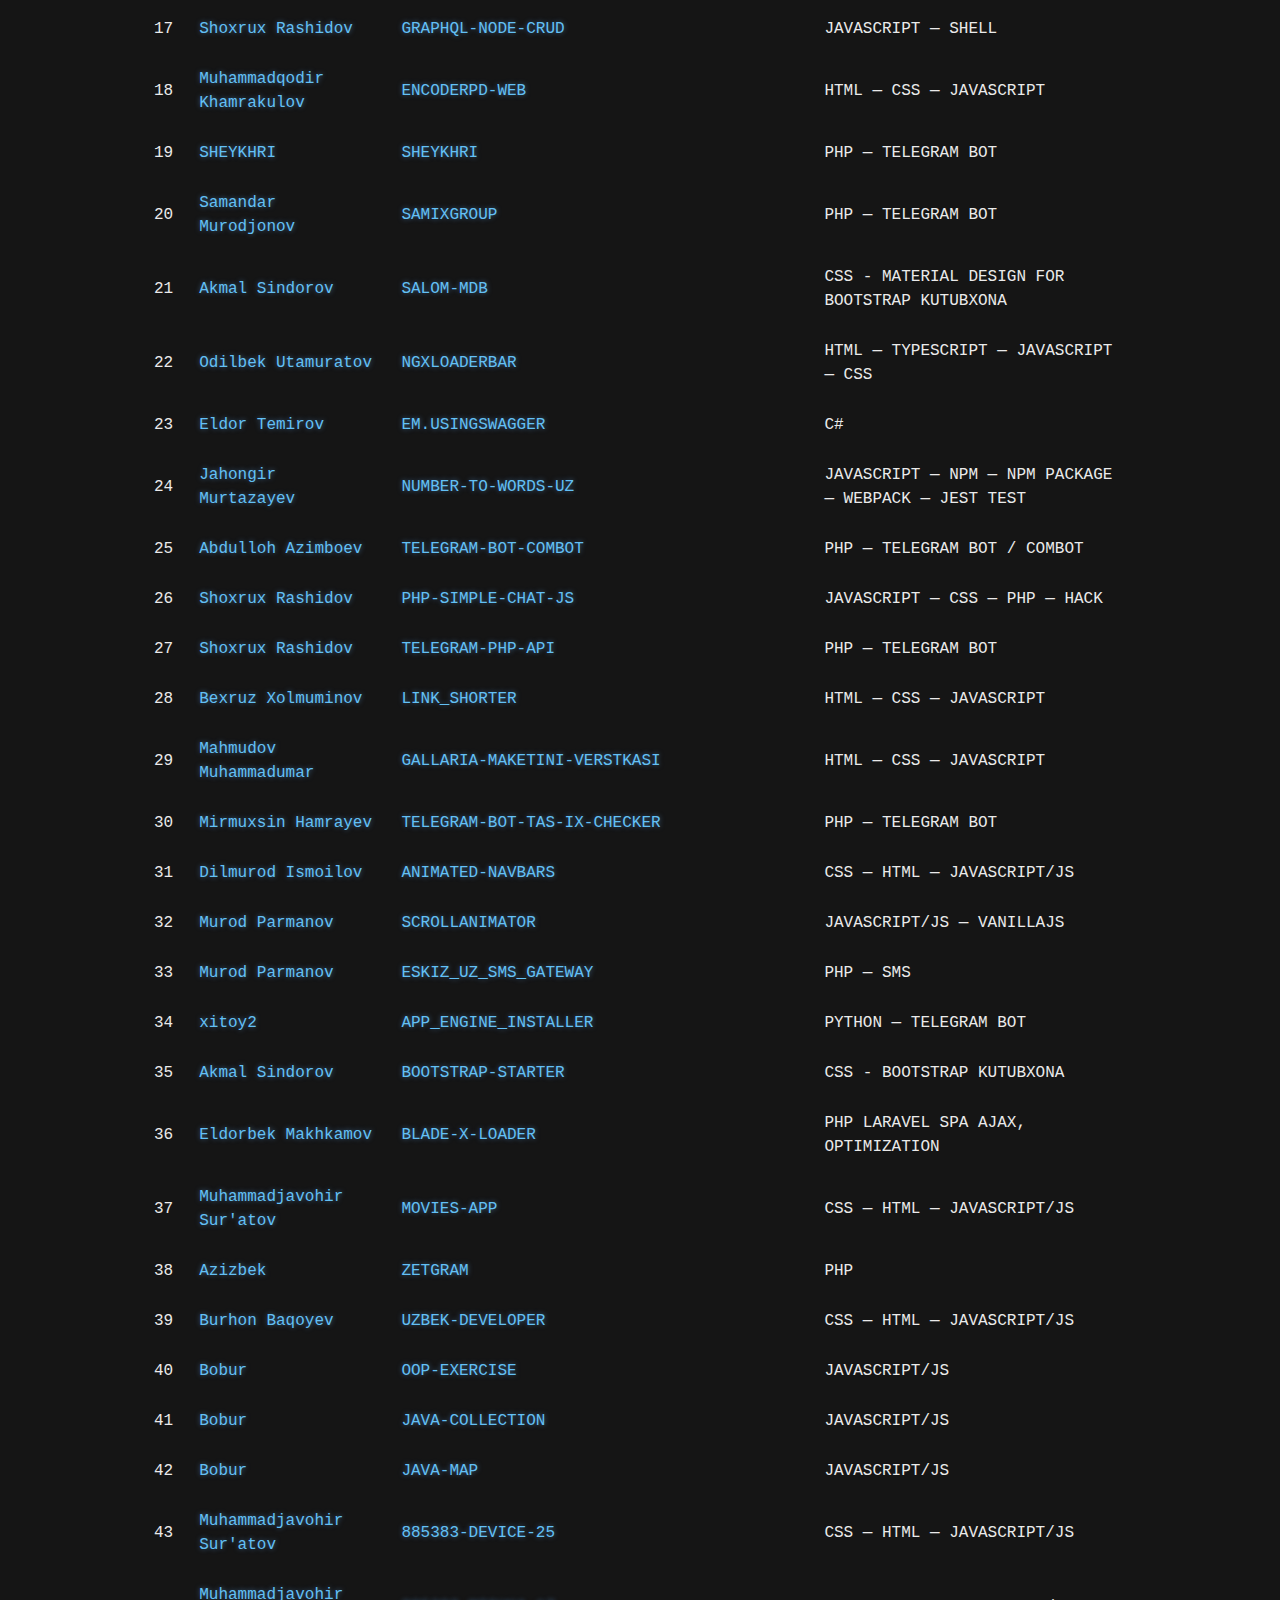
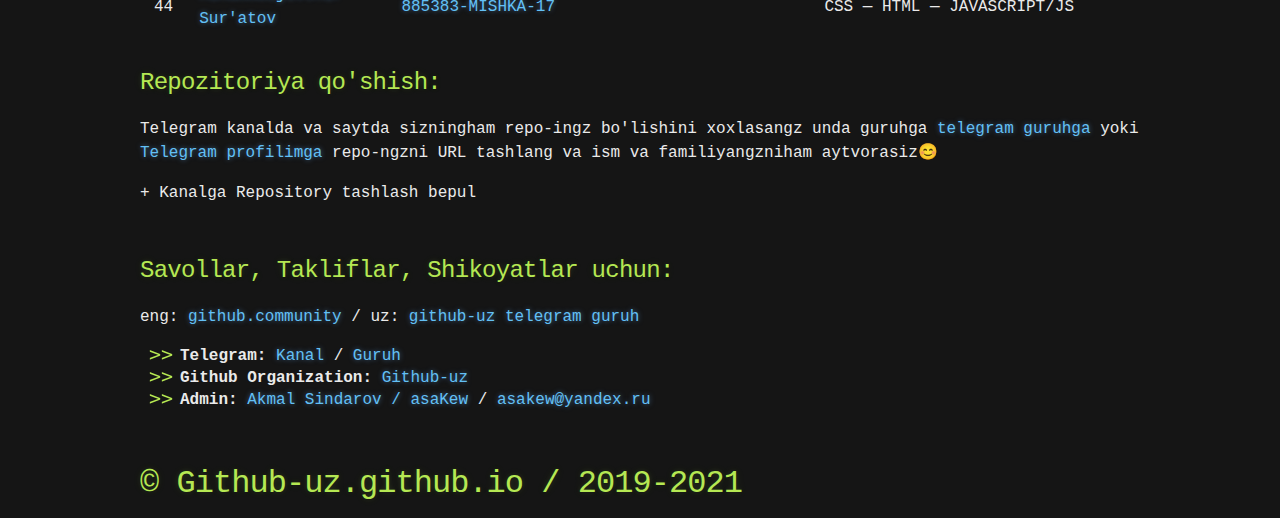
==== commit fe6d5d2c: "+ json\content-blog.json, fix" ====
--- a/index.html
+++ b/index.html
@@ -45,16 +45,26 @@
 		<div ng-include="'header.html'"></div>
 		<main class="main_content">
 			<div class="container">
-				<div ng-include="'/template-parts/blog.html'" class="mb-4"></div>
+				<div ng-include="'/template-parts/blog.html'" ng-controller="content-blog" class="mb-4"></div>
 				<div ng-include="'/template-parts/table.html'" ng-controller="content-table"></div>
 			</div>
 		</main>
 		<div ng-include="'footer.html'"></div>
 		<script>
 			var app = angular.module('myApp', []);
+			
 			app.controller('content-table', function($scope, $http) {
 				$http.get("/assets/json/content-table.json")
-				.then(function (response) {$scope.names = response.data.records;});
+				.then(function (response) {
+					$scope.cTable = response.data.repository;
+				});
+			});
+
+			app.controller('content-blog', function($scope, $http) {
+				$http.get("/assets/json/content-blog.json")
+				.then(function (response) {
+					$scope.blogs = response.data.articles;
+				});
 			});
 		</script>
 		<!-- <script src="main.js"></script> -->
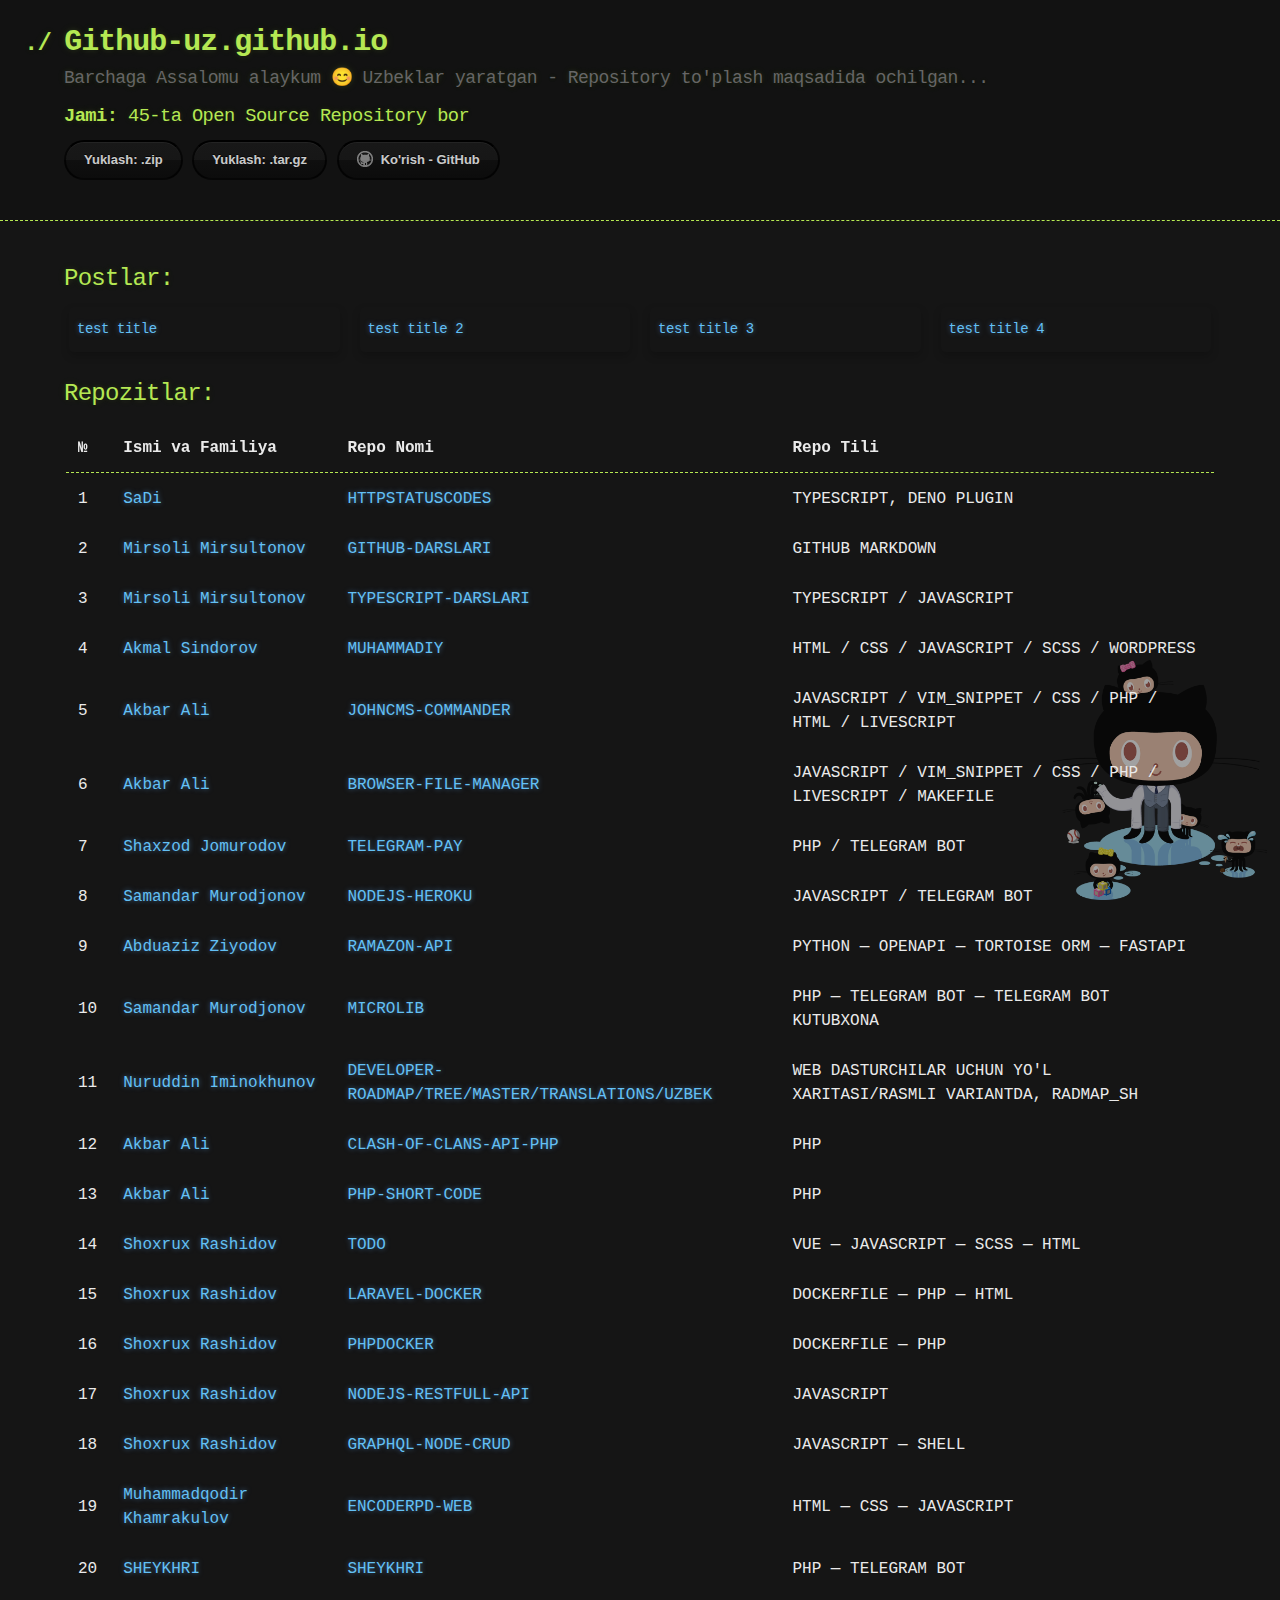
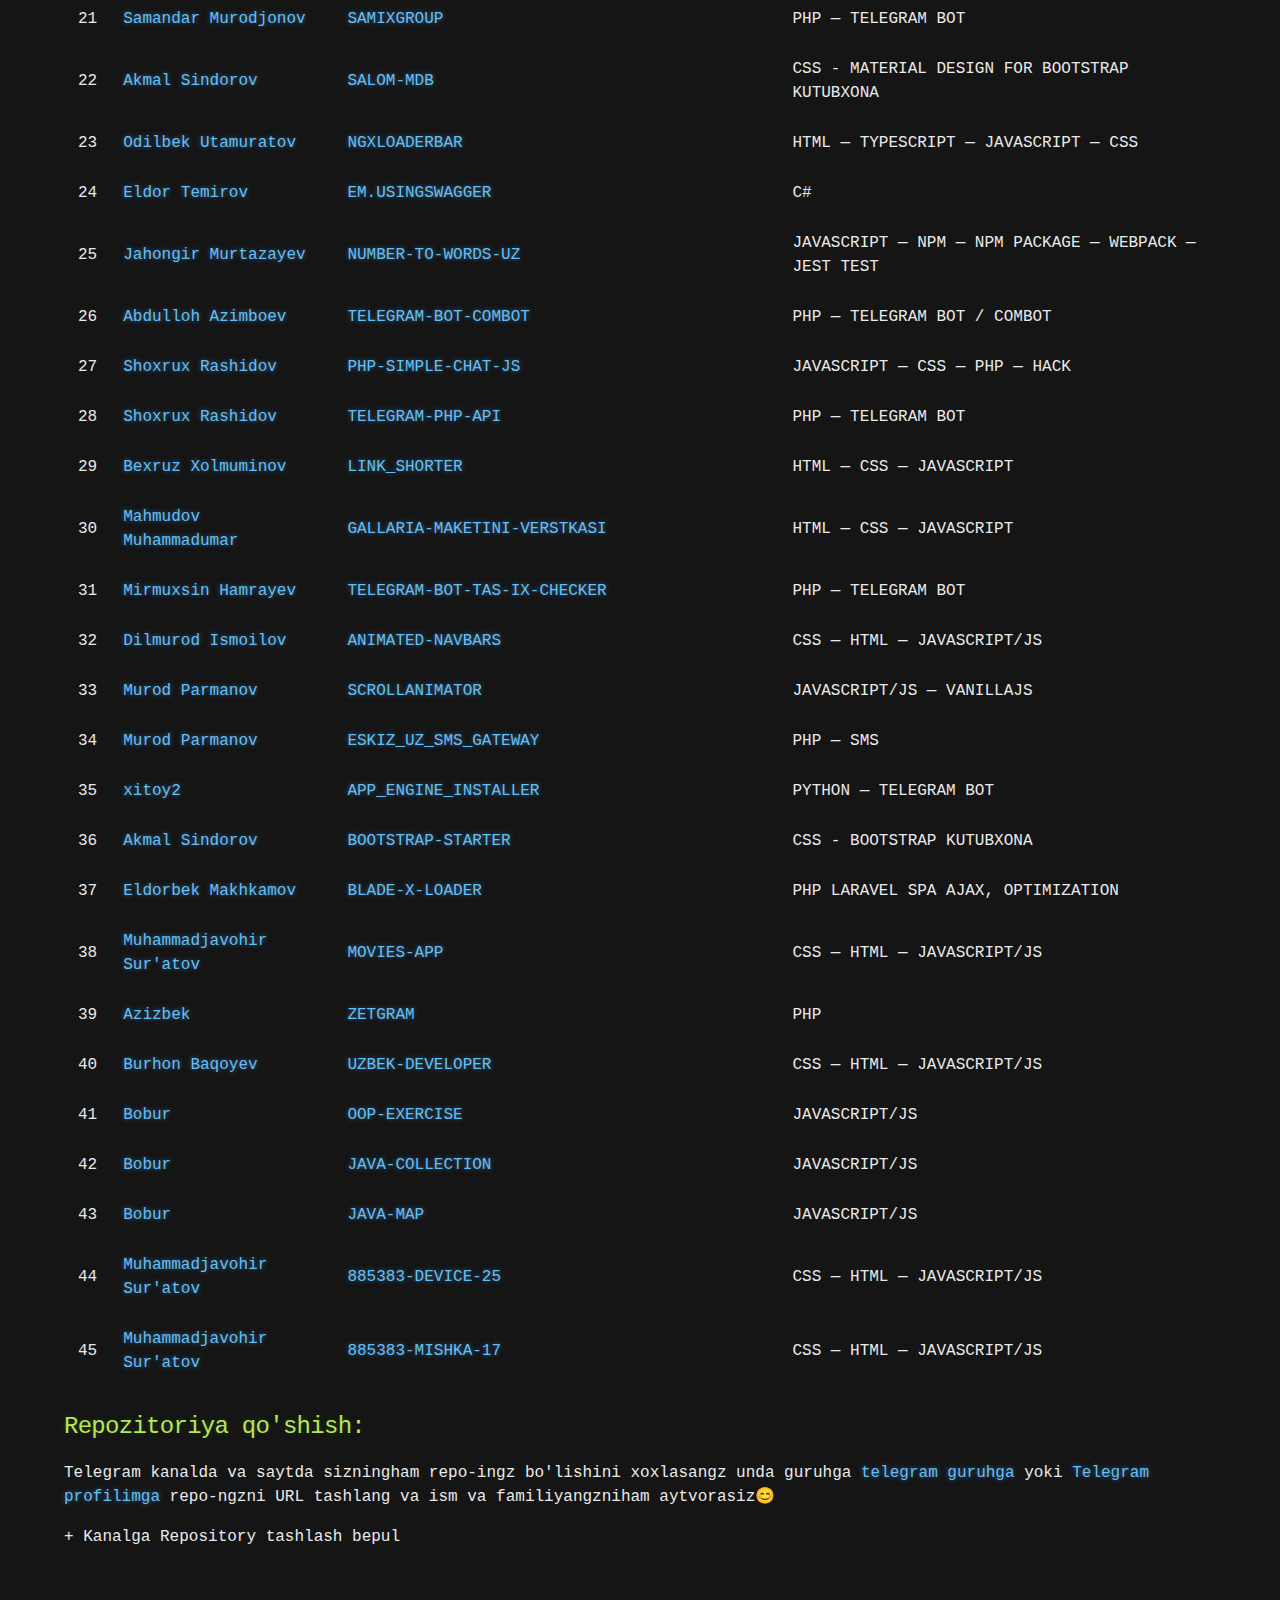
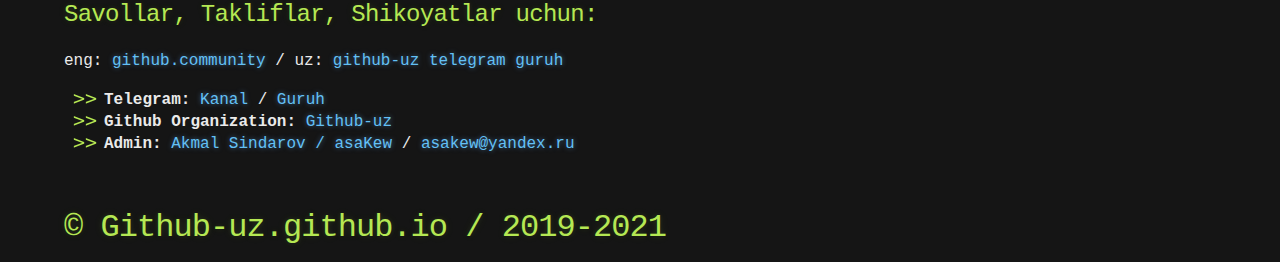
==== commit b954a958: "update)" ====
--- a/index.html
+++ b/index.html
@@ -15,27 +15,38 @@
 		<meta property="og:locale" content="uz-UZ">
 		<meta property="og:type" content="website">
 		<meta property="og:url" content="https://github-uz.github.io/">
-		<meta property="og:title" content="uzRepository to'plash maqsadida ochilgan">
+		<meta property="og:title" content="GitHub UZ - Public repository to'plash yoki qo'llab-quvatlash maqsadida ochilgan">
 		<meta property="og:description" content="">
 		<meta property="og:image" content="https://raw.githubusercontent.com/github-uz/github-uz.github.io/master/img/github.jpg">
 		
 		<!-- Twitter -->
 		<meta property="twitter:card" content="summary_large_image">
 		<meta property="twitter:url" content="https://github-uz.github.io/">
-		<meta property="twitter:title" content="uzRepository to'plash maqsadida ochilgan">
-		<meta property="twitter:description" content="">
-		<meta property="twitter:image" content="https://raw.githubusercontent.com/github-uz/github-uz.github.io/master/img/github.jpg">
+		<meta property="twitter:title" content="GitHub Uzbekiston">
+		<meta property="twitter:description" content="Public repository to'plash yoki qo'llab-quvatlash maqsadida ochilgan">
+		<meta property="twitter:image" content="https://raw.githubusercontent.com/github-uz/github-uz.github.io/master/img/cloud.jpg">
 		<script type="application/ld+json">
 			{
 				"@type":"WebSite",
 				"url":"https://github-uz.github.io/",
-				"name":"Github-uz",
+					"sameAs": ["https://t.me/github_uz"],
+				"name":"GitHub Uzbekiston",
 				"headline":"Github-uz",
-				"description":"uzRepository to'plash maqsadida ochilgan",
+				"description":"Public repository to'plash yoki qo'llab-quvatlash maqsadida ochilgan",
 				"@context":"https://schema.org"}
 				"datePublished":"2019-05-08",
-				"image":"https://raw.githubusercontent.com/github-uz/github-uz.github.io/master/img/github.jpg",
-				"author":"Akmal Sindarov"
+				"image":"https://raw.githubusercontent.com/github-uz/github-uz.github.io/master/img/cloud.jpg",
+				"author":"Akmal Sindarov",
+				    "contactType": "https://t.me/github_uz"
+				"aggregateRating":
+					{
+					"@type":"AggregateRating",
+					"@context":"http://schema.org",
+					"bestRating":"10",
+					"worstRating":"0",
+					"ratingValue":9,
+					"ratingCount":45
+					},
 			}
 		</script>
 		<link rel="stylesheet" href="/assets/css/jekyll-theme-hacker.css">
--- a/assets/css/jekyll-theme-hacker.css
+++ b/assets/css/jekyll-theme-hacker.css
@@ -1,2 +1,2 @@
-.highlight{color:#d0d0d0}.highlight table td{padding:5px}.highlight table pre{margin:0}.highlight .w{color:#d0d0d0}.highlight .err{color:#151515;background-color:#ac4142}.highlight .c,.highlight .c1,.highlight .cd,.highlight .cm,.highlight .cs{color:#888}.highlight .cp{color:#f4bf75}.highlight .o,.highlight .ow{color:#f4bf75}.highlight .p,.highlight .pi{color:#d0d0d0}.highlight .gi{color:#90a959}.highlight .gd{color:#ac4142}.highlight .gh{color:#6a9fb5;font-weight:bold}.highlight .k,.highlight .kn,.highlight .kp,.highlight .kr,.highlight .kv{color:#aa759f}.highlight .kc,.highlight .kd,.highlight .kt{color:#d28445}.highlight .s,.highlight .s1,.highlight .s2,.highlight .sb,.highlight .sc,.highlight .sd,.highlight .sh,.highlight .sx{color:#90a959}.highlight .sr{color:#75b5aa}.highlight .se,.highlight .si{color:#8f5536}.highlight .nc,.highlight .nn,.highlight .no,.highlight .nt{color:#f4bf75}.highlight .na{color:#6a9fb5}.highlight .il,.highlight .m,.highlight .mb,.highlight .mf,.highlight .mh,.highlight .mi,.highlight .mo,.highlight .mx{color:#90a959}.highlight .ss{color:#90a959}body{margin:0;padding:0;background:#151515 url("../img/pngwing_com_github-6.png") right bottom no-repeat fixed;background-size:contain;background-size:240px, 130px, auto;color:#eaeaea;font-size:16px;line-height:1.5;font-family:Monaco, "Bitstream Vera Sans Mono", "Lucida Console", Terminal, monospace}.container{width:90%;max-width:1000px;margin:0 auto}section{display:block;margin:0 0 20px 0}h1,h2,h3,h4,h5,h6{margin:0 0 10px}li{line-height:1.4}header{background:rgba(0, 0, 0, 0.1);width:100%;border-bottom:1px dashed #b5e853;padding:20px 0;margin:0 0 40px 0}header h1{font-size:30px;line-height:1.5;margin:0 0 0 -40px;font-weight:bold;font-family:Monaco, "Bitstream Vera Sans Mono", "Lucida Console", Terminal, monospace;color:#b5e853;text-shadow:0 1px 1px rgba(0, 0, 0, 0.1), 0 0 5px rgba(181, 232, 83, 0.1), 0 0 10px rgba(181, 232, 83, 0.1);letter-spacing:-1px;-webkit-font-smoothing:antialiased}@media (max-width:1000px){header h1{margin-left:0}}header h1:before{content:"./ ";font-size:24px}header h2{font-size:18px;font-weight:300;color:#666}#downloads .btn{display:inline-block;text-align:center;margin:0}.main_content{width:100%;-webkit-font-smoothing:antialiased}section img{max-width:100%}h1,h2,h3,h4,h5,h6{font-weight:normal;font-family:Monaco, "Bitstream Vera Sans Mono", "Lucida Console", Terminal, monospace;color:#b5e853;letter-spacing:-0.03em;text-shadow:0 1px 1px rgba(0, 0, 0, 0.1), 0 0 5px rgba(181, 232, 83, 0.1), 0 0 10px rgba(181, 232, 83, 0.1)}.main_content h1{font-size:30px}.main_content h2{font-size:24px}.main_content h3{font-size:18px}.main_content h4{font-size:14px}.main_content h5{font-size:12px;text-transform:uppercase;margin:0 0 5px 0}.main_content h6{font-size:12px;text-transform:uppercase;color:#999;margin:0 0 5px 0}.mb-0{margin-bottom:0!important}.mb-1{margin-bottom:0.25rem!important}.mb-2{margin-bottom:0.5rem!important}.mb-3{margin-bottom:1rem!important}.mb-4{margin-bottom:1.5rem!important}.mb-5{margin-bottom:3rem!important}.mb-auto{margin-bottom:auto!important}dt{font-style:italic;font-weight:bold}ul li{list-style-image:url("../img/bullet.png")}blockquote{color:#aaa;padding-left:10px;border-left:1px dotted #666}pre{background:rgba(0, 0, 0, 0.9);border:1px solid rgba(255, 255, 255, 0.15);padding:10px;font-size:16px;color:#b5e853;border-radius:2px;word-wrap:normal;overflow:auto;overflow-y:hidden}code.highlighter-rouge{background:rgba(0, 0, 0, 0.9);border:1px solid rgba(255, 255, 255, 0.15);padding:0px 3px;margin:0px -3px;color:#aa759f;border-radius:2px}th{text-align:left;border-bottom:1px dashed #b5e853;padding:5px 10px}td{padding:5px 10px}hr{height:0;border:0;border-bottom:1px dashed #b5e853;color:#b5e853}.btn{display:inline-block;background:-webkit-linear-gradient(top, rgba(40, 40, 40, 0.3), rgba(35, 35, 35, 0.3) 50%, rgba(10, 10, 10, 0.3) 50%, rgba(0, 0, 0, 0.3));padding:8px 18px;border-radius:50px;border:2px solid rgba(0, 0, 0, 0.7);border-bottom:2px solid rgba(0, 0, 0, 0.7);border-top:2px solid black;color:rgba(255, 255, 255, 0.8);font-family:Helvetica, Arial, sans-serif;font-weight:bold;font-size:13px;text-decoration:none;text-shadow:0 -1px 0 rgba(0, 0, 0, 0.75);-webkit-box-shadow:inset 0 1px 0 rgba(255, 255, 255, 0.05);box-shadow:inset 0 1px 0 rgba(255, 255, 255, 0.05)}.btn:hover{background:-webkit-linear-gradient(top, rgba(40, 40, 40, 0.6), rgba(35, 35, 35, 0.6) 50%, rgba(10, 10, 10, 0.8) 50%, rgba(0, 0, 0, 0.8))}.btn .icon{display:inline-block;width:16px;height:16px;margin:1px 8px 0 0;float:left}.btn-github .icon{opacity:0.6;background:url("../img/blacktocat.png") 0 0 no-repeat}a{color:#63c0f5;text-shadow:0 0 5px rgba(104, 182, 255, 0.5);text-decoration:none}a:hover{text-decoration:underline}.cf:after,.cf:before{content:"";display:table}.cf:after{clear:both}.cf{zoom:1}#a-title{text-decoration:none}::-webkit-scrollbar{width:7px;height:7px}::-webkit-scrollbar-button{width:0px;height:0px}::-webkit-scrollbar-corner{background:transparent}::-webkit-scrollbar-thumb{background:#525252;border:0px none #ffffff;border-radius:50px}::-webkit-scrollbar-track{background:#272727;border:0px dashed #ffffff;border-radius:22px}
+.highlight{color:#d0d0d0}.highlight table td{padding:5px}.highlight table pre{margin:0}.highlight .w{color:#d0d0d0}.highlight .err{color:#151515;background-color:#ac4142}.highlight .c,.highlight .c1,.highlight .cd,.highlight .cm,.highlight .cs{color:#888}.highlight .cp{color:#f4bf75}.highlight .o,.highlight .ow{color:#f4bf75}.highlight .p,.highlight .pi{color:#d0d0d0}.highlight .gi{color:#90a959}.highlight .gd{color:#ac4142}.highlight .gh{color:#6a9fb5;font-weight:bold}.highlight .k,.highlight .kn,.highlight .kp,.highlight .kr,.highlight .kv{color:#aa759f}.highlight .kc,.highlight .kd,.highlight .kt{color:#d28445}.highlight .s,.highlight .s1,.highlight .s2,.highlight .sb,.highlight .sc,.highlight .sd,.highlight .sh,.highlight .sx{color:#90a959}.highlight .sr{color:#75b5aa}.highlight .se,.highlight .si{color:#8f5536}.highlight .nc,.highlight .nn,.highlight .no,.highlight .nt{color:#f4bf75}.highlight .na{color:#6a9fb5}.highlight .il,.highlight .m,.highlight .mb,.highlight .mf,.highlight .mh,.highlight .mi,.highlight .mo,.highlight .mx{color:#90a959}.highlight .ss{color:#90a959}body{margin:0;padding:0;background:#151515 url("../img/pngwing_com_github-6.png") right bottom no-repeat fixed;background-size:contain;background-size:240px, 130px, auto;color:#eaeaea;font-size:16px;line-height:1.5;font-family:Monaco, "Bitstream Vera Sans Mono", "Lucida Console", Terminal, monospace}.container{width:90%;margin:0 auto}section{display:block;margin:0 0 20px 0}h1,h2,h3,h4,h5,h6{margin:0 0 10px}li{line-height:1.4}header{background:rgba(0, 0, 0, 0.1);width:100%;border-bottom:1px dashed #b5e853;padding:20px 0;margin:0 0 40px 0}header h1{font-size:30px;line-height:1.5;margin:0 0 0 -40px;font-weight:bold;font-family:Monaco, "Bitstream Vera Sans Mono", "Lucida Console", Terminal, monospace;color:#b5e853;text-shadow:0 1px 1px rgba(0, 0, 0, 0.1), 0 0 5px rgba(181, 232, 83, 0.1), 0 0 10px rgba(181, 232, 83, 0.1);letter-spacing:-1px;-webkit-font-smoothing:antialiased}@media (max-width:1000px){header h1{margin-left:0}}header h1:before{content:"./ ";font-size:24px}header h2{font-size:18px;font-weight:300;color:#666}#downloads .btn{display:inline-block;text-align:center;margin:0}.main_content{width:100%;-webkit-font-smoothing:antialiased}section img{max-width:100%}h1,h2,h3,h4,h5,h6{font-weight:normal;font-family:Monaco, "Bitstream Vera Sans Mono", "Lucida Console", Terminal, monospace;color:#b5e853;letter-spacing:-0.03em;text-shadow:0 1px 1px rgba(0, 0, 0, 0.1), 0 0 5px rgba(181, 232, 83, 0.1), 0 0 10px rgba(181, 232, 83, 0.1)}.main_content h1{font-size:30px}.main_content h2{font-size:24px}.main_content h3{font-size:18px}.main_content h4{font-size:14px}.main_content h5{font-size:12px;text-transform:uppercase;margin:0 0 5px 0}.main_content h6{font-size:12px;text-transform:uppercase;color:#999;margin:0 0 5px 0}.mb-0{margin-bottom:0!important}.mb-1{margin-bottom:0.25rem!important}.mb-2{margin-bottom:0.5rem!important}.mb-3{margin-bottom:1rem!important}.mb-4{margin-bottom:1.5rem!important}.mb-5{margin-bottom:3rem!important}.mb-auto{margin-bottom:auto!important}dt{font-style:italic;font-weight:bold}ul li{list-style-image:url("../img/bullet.png")}blockquote{color:#aaa;padding-left:10px;border-left:1px dotted #666}pre{background:rgba(0, 0, 0, 0.9);border:1px solid rgba(255, 255, 255, 0.15);padding:10px;font-size:16px;color:#b5e853;border-radius:2px;word-wrap:normal;overflow:auto;overflow-y:hidden}code.highlighter-rouge{background:rgba(0, 0, 0, 0.9);border:1px solid rgba(255, 255, 255, 0.15);padding:0px 3px;margin:0px -3px;color:#aa759f;border-radius:2px}th{text-align:left;border-bottom:1px dashed #b5e853;padding:5px 10px}td{padding:5px 10px}hr{height:0;border:0;border-bottom:1px dashed #b5e853;color:#b5e853}.btn{display:inline-block;background:-webkit-linear-gradient(top, rgba(40, 40, 40, 0.3), rgba(35, 35, 35, 0.3) 50%, rgba(10, 10, 10, 0.3) 50%, rgba(0, 0, 0, 0.3));padding:8px 18px;border-radius:50px;border:2px solid rgba(0, 0, 0, 0.7);border-bottom:2px solid rgba(0, 0, 0, 0.7);border-top:2px solid black;color:rgba(255, 255, 255, 0.8);font-family:Helvetica, Arial, sans-serif;font-weight:bold;font-size:13px;text-decoration:none;text-shadow:0 -1px 0 rgba(0, 0, 0, 0.75);-webkit-box-shadow:inset 0 1px 0 rgba(255, 255, 255, 0.05);box-shadow:inset 0 1px 0 rgba(255, 255, 255, 0.05)}.btn:hover{background:-webkit-linear-gradient(top, rgba(40, 40, 40, 0.6), rgba(35, 35, 35, 0.6) 50%, rgba(10, 10, 10, 0.8) 50%, rgba(0, 0, 0, 0.8))}.btn .icon{display:inline-block;width:16px;height:16px;margin:1px 8px 0 0;float:left}.btn-github .icon{opacity:0.6;background:url("../img/blacktocat.png") 0 0 no-repeat}a{color:#63c0f5;text-shadow:0 0 5px rgba(104, 182, 255, 0.5);text-decoration:none}a:hover{text-decoration:underline}.cf:after,.cf:before{content:"";display:table}.cf:after{clear:both}.cf{zoom:1}#a-title{text-decoration:none}::-webkit-scrollbar{width:7px;height:7px}::-webkit-scrollbar-button{width:0px;height:0px}::-webkit-scrollbar-corner{background:transparent}::-webkit-scrollbar-thumb{background:#525252;border:0px none #ffffff;border-radius:50px}::-webkit-scrollbar-track{background:#272727;border:0px dashed #ffffff;border-radius:22px}
 /*# sourceMappingURL=jekyll-theme-hacker.css.map */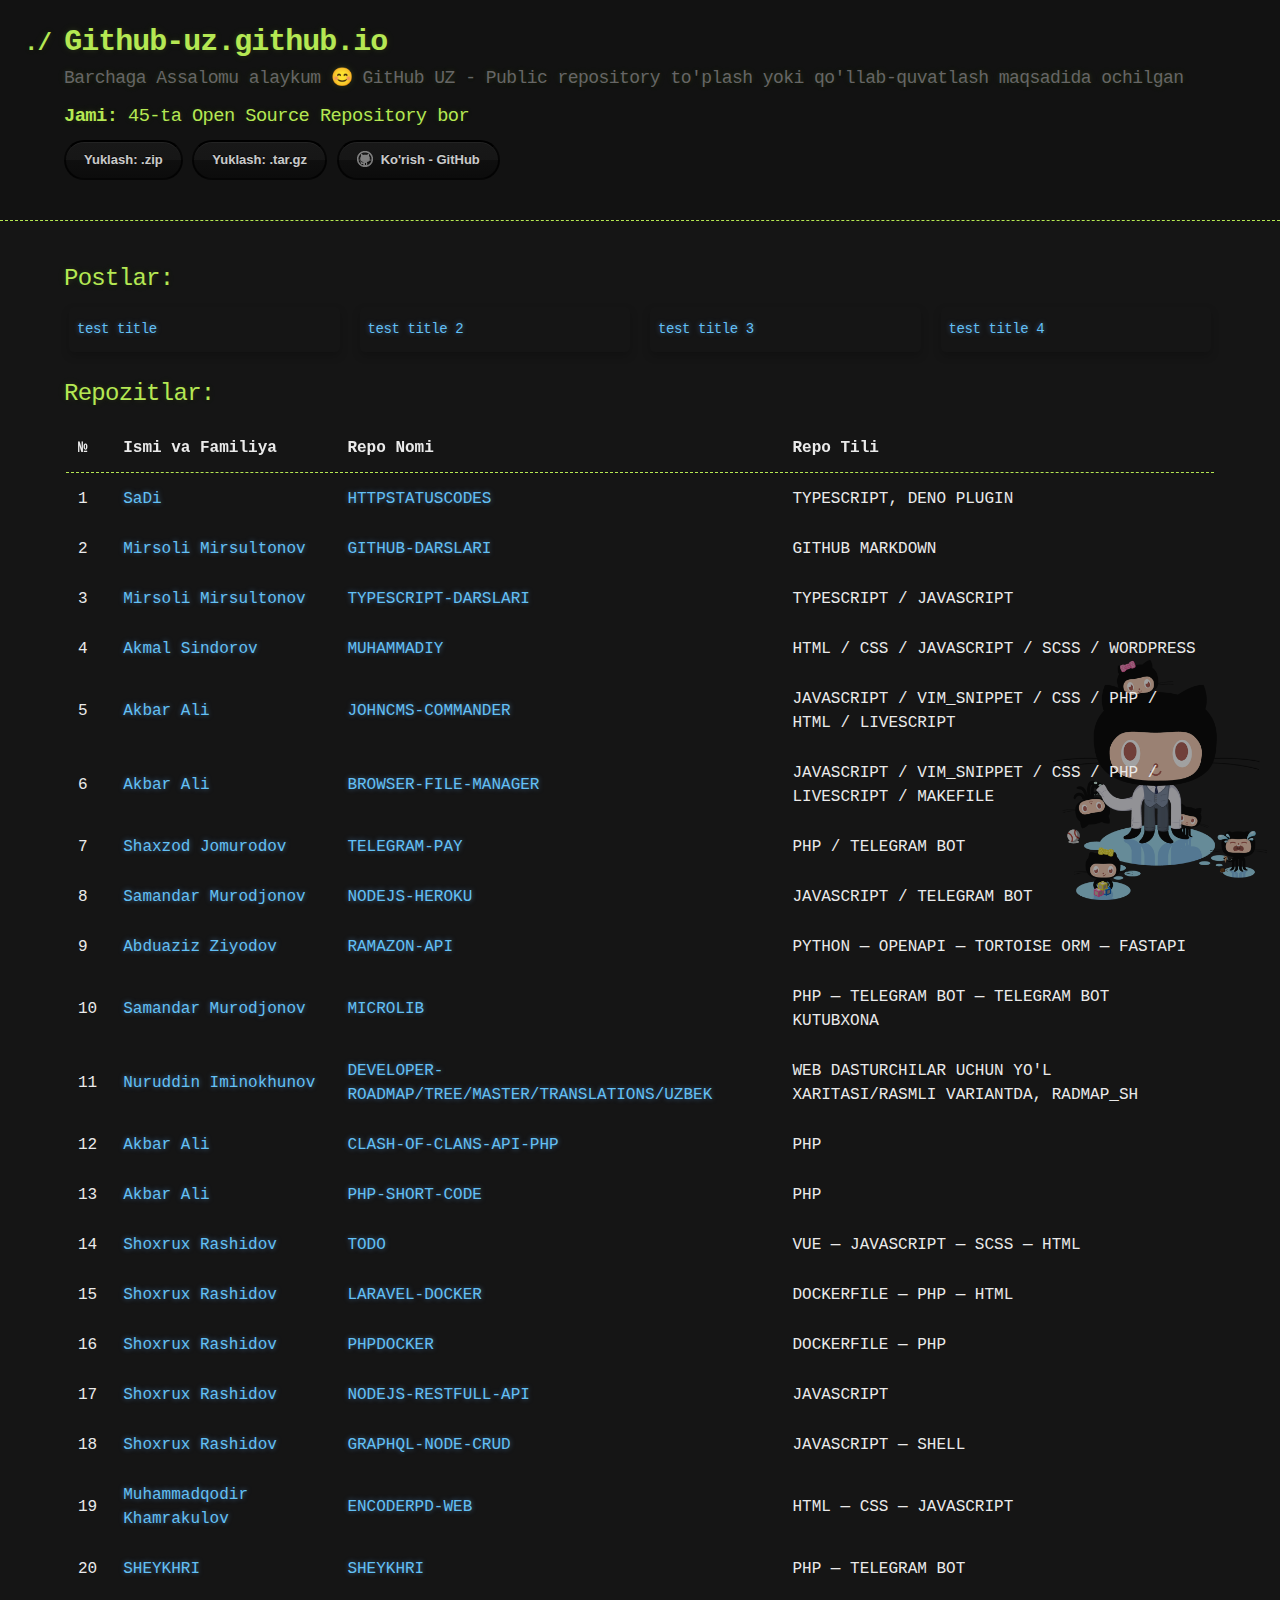
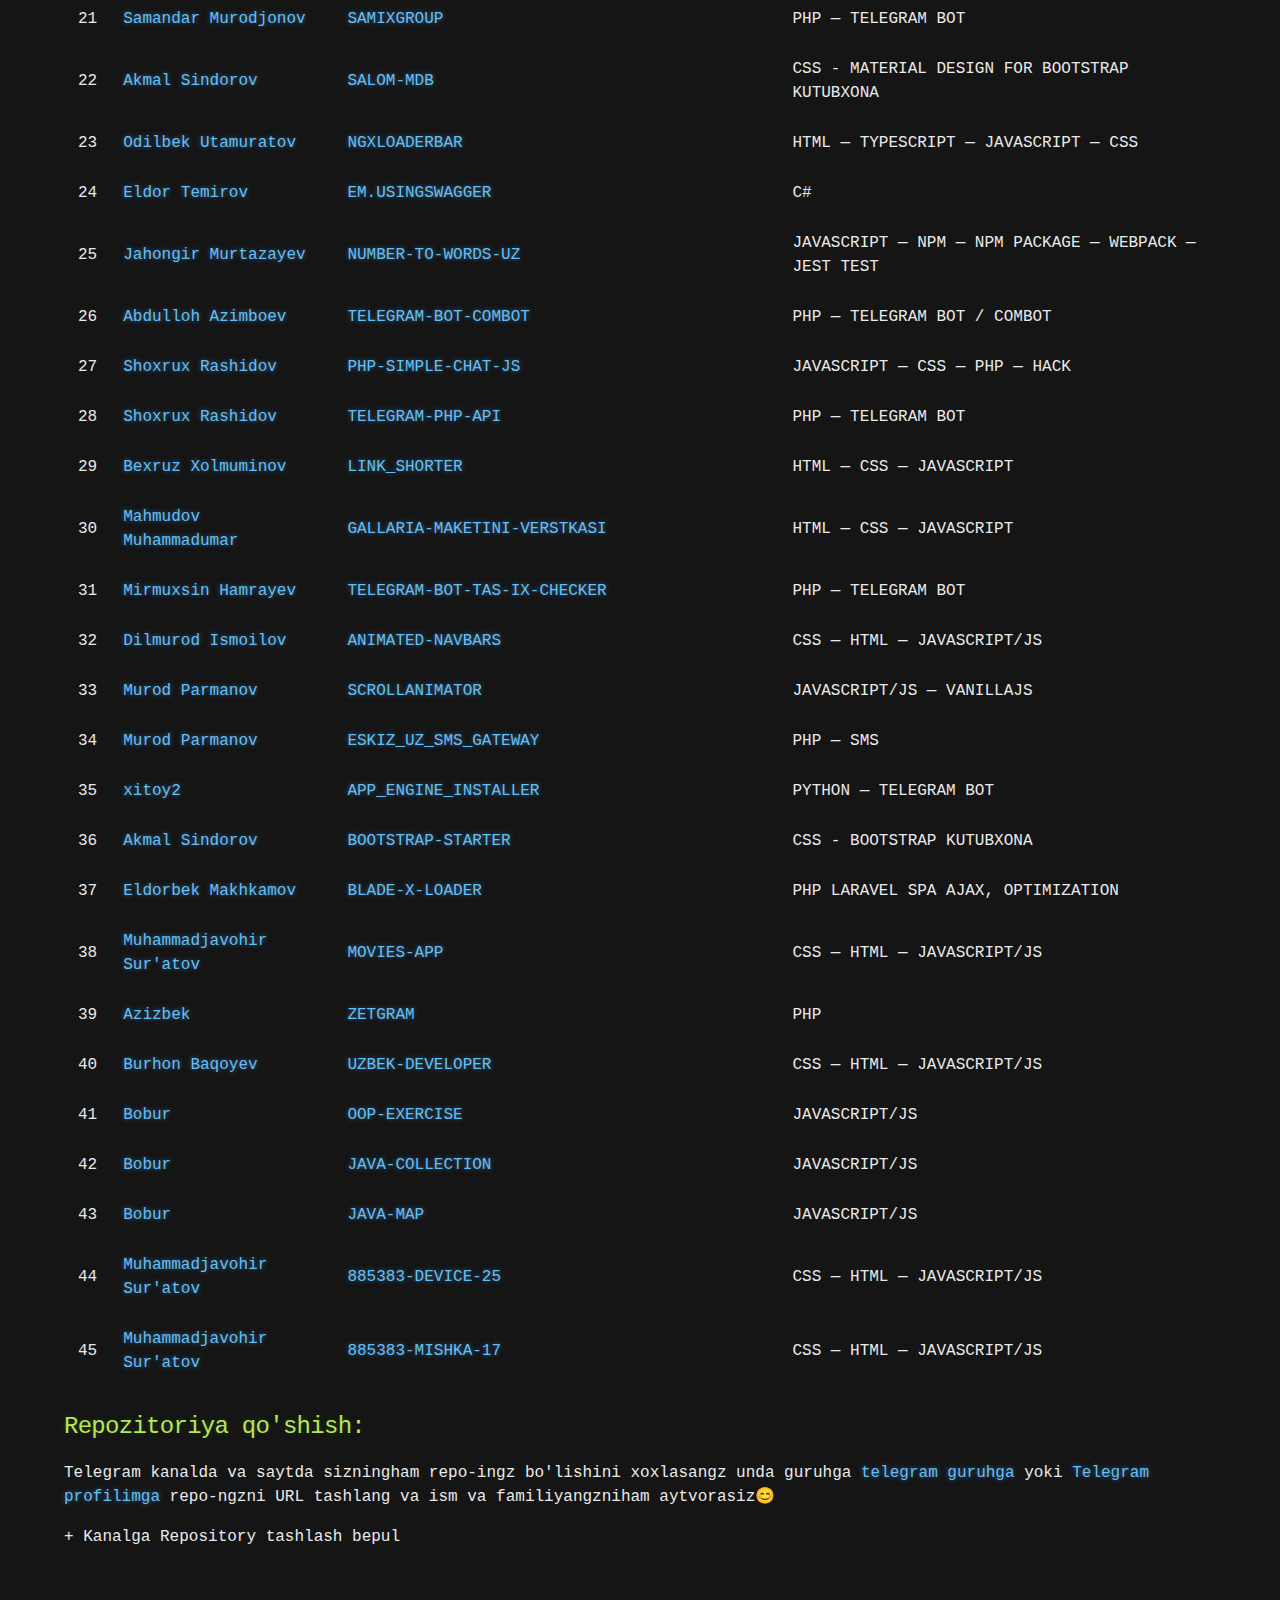
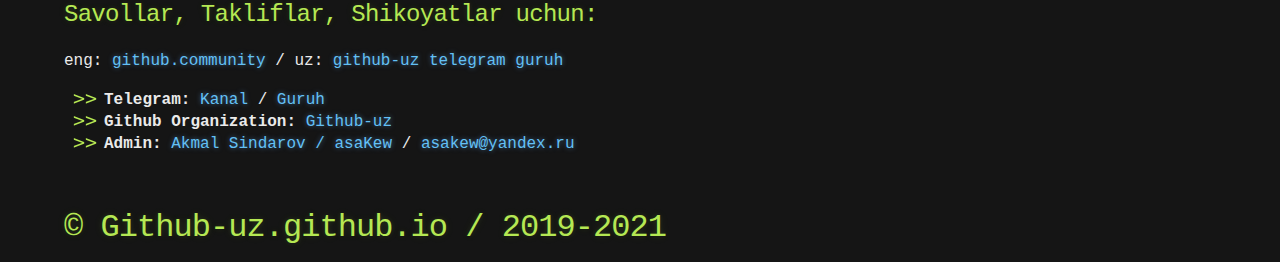
==== commit 02a891e7: "meta update" ====
--- a/index.html
+++ b/index.html
@@ -27,26 +27,39 @@
 		<meta property="twitter:image" content="https://raw.githubusercontent.com/github-uz/github-uz.github.io/master/img/cloud.jpg">
 		<script type="application/ld+json">
 			{
-				"@type":"WebSite",
-				"url":"https://github-uz.github.io/",
-					"sameAs": ["https://t.me/github_uz"],
-				"name":"GitHub Uzbekiston",
-				"headline":"Github-uz",
-				"description":"Public repository to'plash yoki qo'llab-quvatlash maqsadida ochilgan",
-				"@context":"https://schema.org"}
-				"datePublished":"2019-05-08",
-				"image":"https://raw.githubusercontent.com/github-uz/github-uz.github.io/master/img/cloud.jpg",
-				"author":"Akmal Sindarov",
-				    "contactType": "https://t.me/github_uz"
+				"@context": "https://schema.org",
+				"@type": "Article",
+				"mainEntityOfPage": {
+				  "@type": "WebPage",
+				  "@id": "https://github-uz.github.io/"
+				},
+				"contactType": "https://t.me/github_uz",
+				"headline": "GitHub Uzbekiston",
+				"description": "Public repository to'plash yoki qo'llab-quvatlash maqsadida ochilgan",
+				"image": "https://raw.githubusercontent.com/github-uz/github-uz.github.io/master/img/cloud.jpg",  
+				"author": {
+				  "@type": "Person",
+				  "name": "Akmal Sindarov / asaKew"
+				},  
+				"publisher": {
+				  "@type": "Organization",
+				  "name": "GitHub UZ",
+				  "logo": {
+				    "@type": "ImageObject",
+				    "url": ""
+				  }
+				},
+				"datePublished": "2019-05-08",
+				"dateModified": "2022-09-01",
 				"aggregateRating":
 					{
-					"@type":"AggregateRating",
-					"@context":"http://schema.org",
-					"bestRating":"10",
-					"worstRating":"0",
-					"ratingValue":9,
-					"ratingCount":45
-					},
+						"@type":"AggregateRating",
+						"@context":"http://schema.org",
+						"bestRating":"10",
+						"worstRating":"0",
+						"ratingValue":9,
+						"ratingCount":45
+					}
 			}
 		</script>
 		<link rel="stylesheet" href="/assets/css/jekyll-theme-hacker.css">
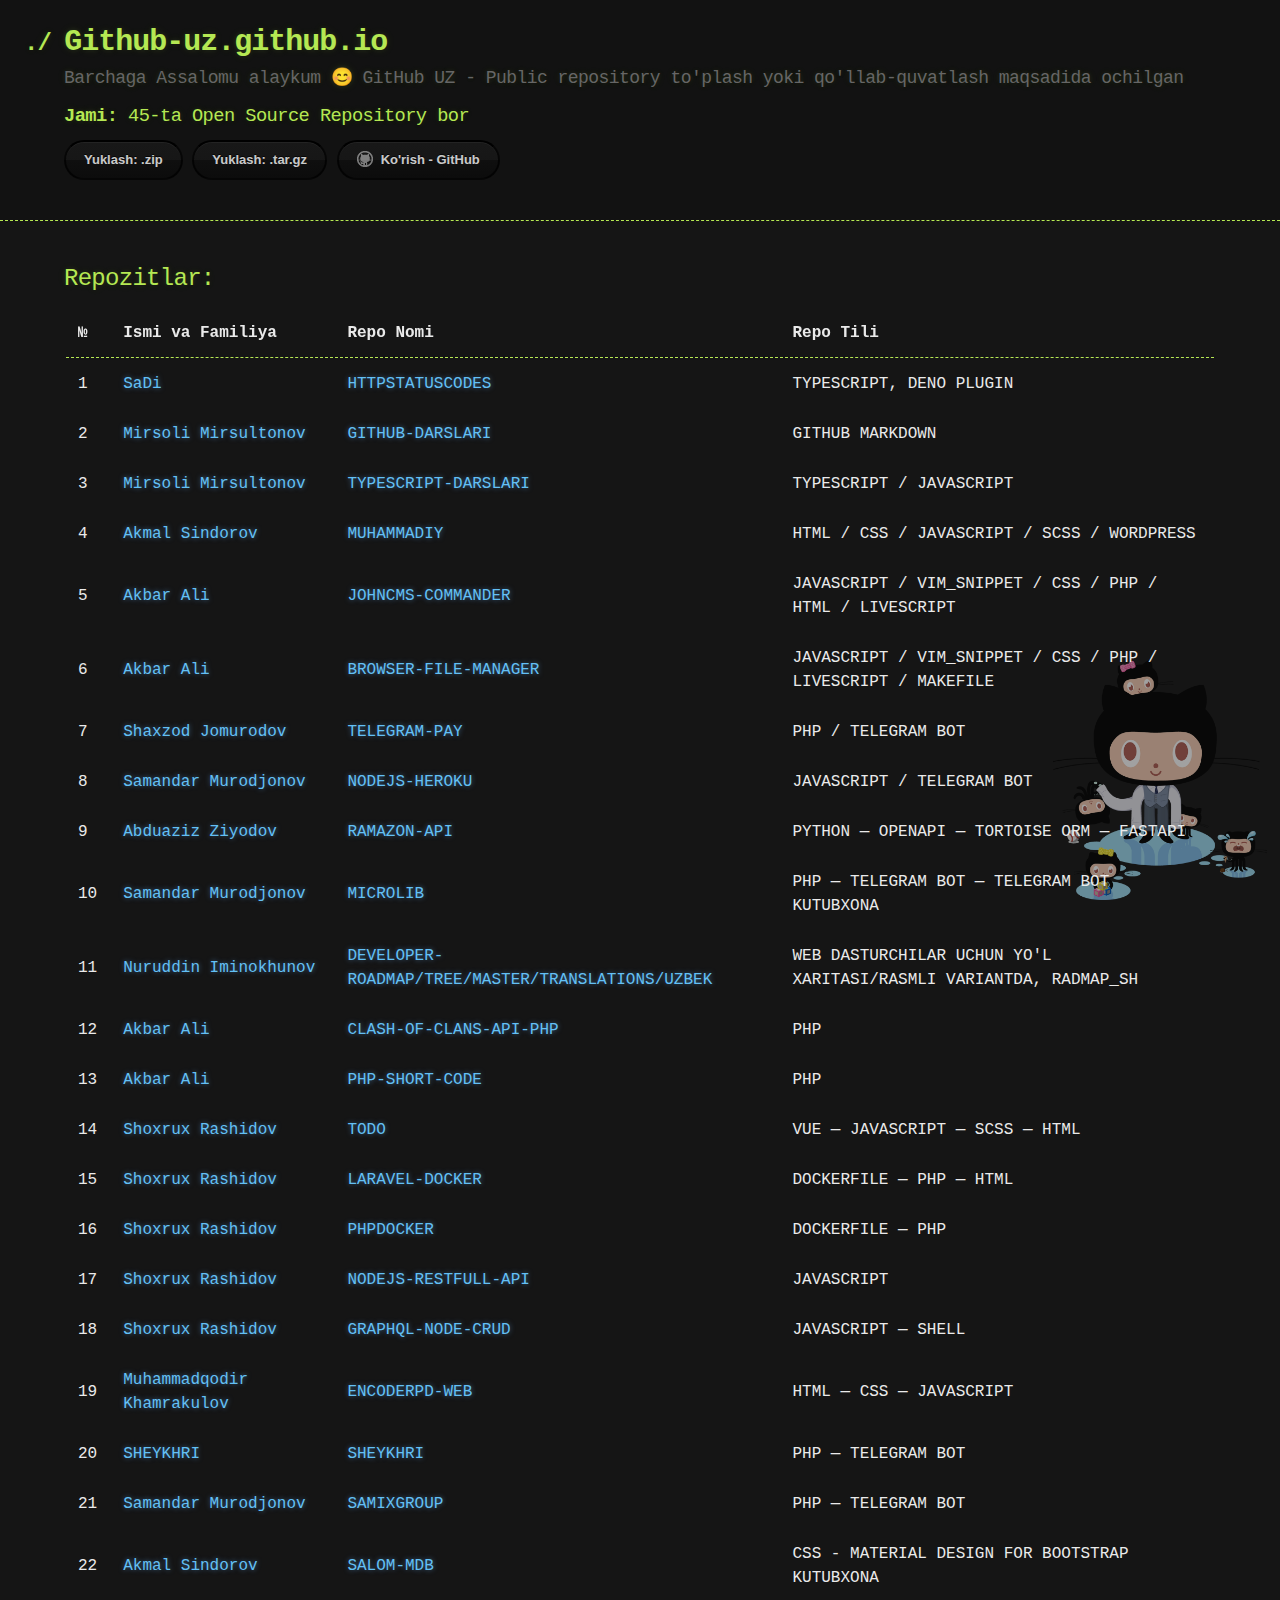
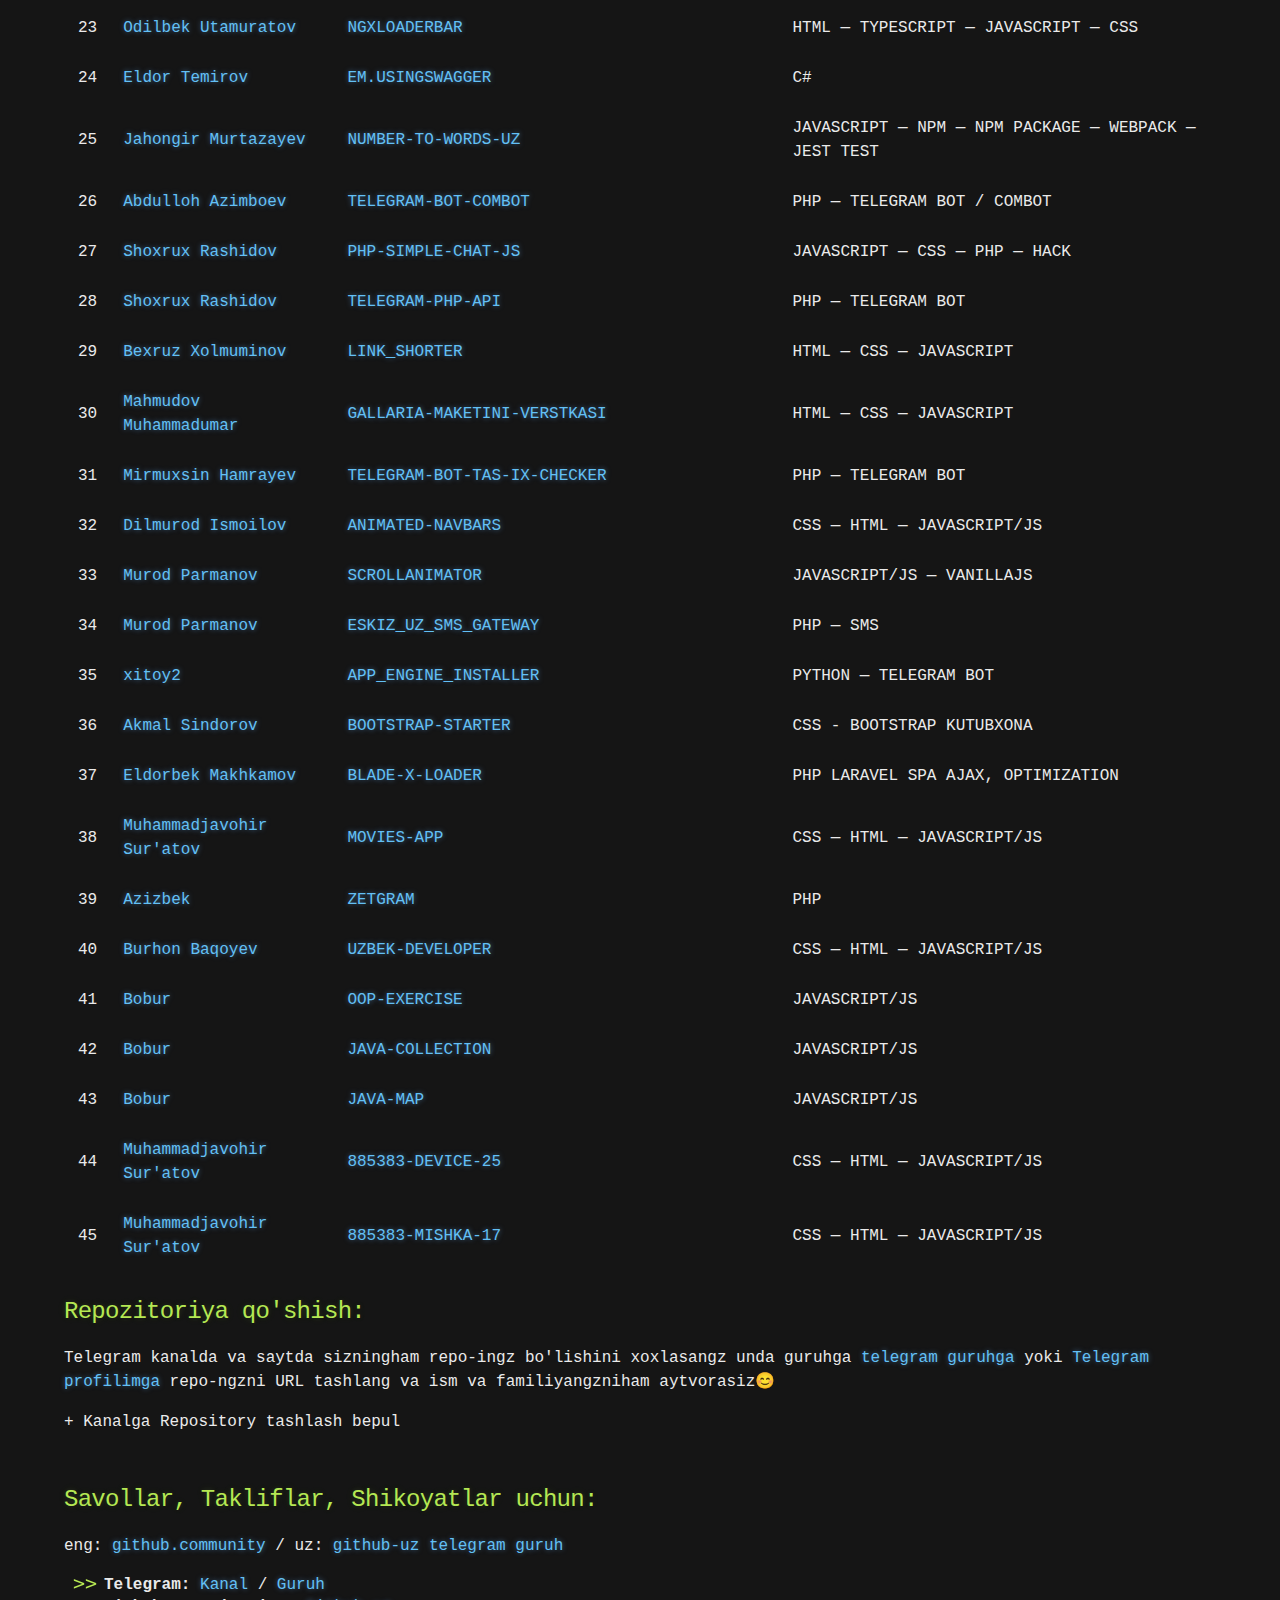
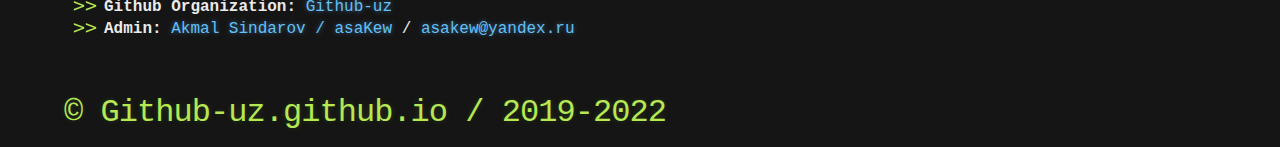
==== commit 58870380: "off: template-parts/blog.html" ====
--- a/index.html
+++ b/index.html
@@ -69,7 +69,7 @@
 		<div ng-include="'header.html'"></div>
 		<main class="main_content">
 			<div class="container">
-				<div ng-include="'/template-parts/blog.html'" ng-controller="content-blog" class="mb-4"></div>
+				<!-- <div ng-include="'/template-parts/blog.html'" ng-controller="content-blog" class="mb-4"></div> -->
 				<div ng-include="'/template-parts/table.html'" ng-controller="content-table"></div>
 			</div>
 		</main>
@@ -84,12 +84,12 @@
 				});
 			});
 
-			app.controller('content-blog', function($scope, $http) {
-				$http.get("/assets/json/content-blog.json")
-				.then(function (response) {
-					$scope.blogs = response.data.articles;
-				});
-			});
+			// app.controller('content-blog', function($scope, $http) {
+			// 	$http.get("/assets/json/content-blog.json")
+			// 	.then(function (response) {
+			// 		$scope.blogs = response.data.articles;
+			// 	});
+			// });
 		</script>
 		<!-- <script src="main.js"></script> -->
 	</body>
